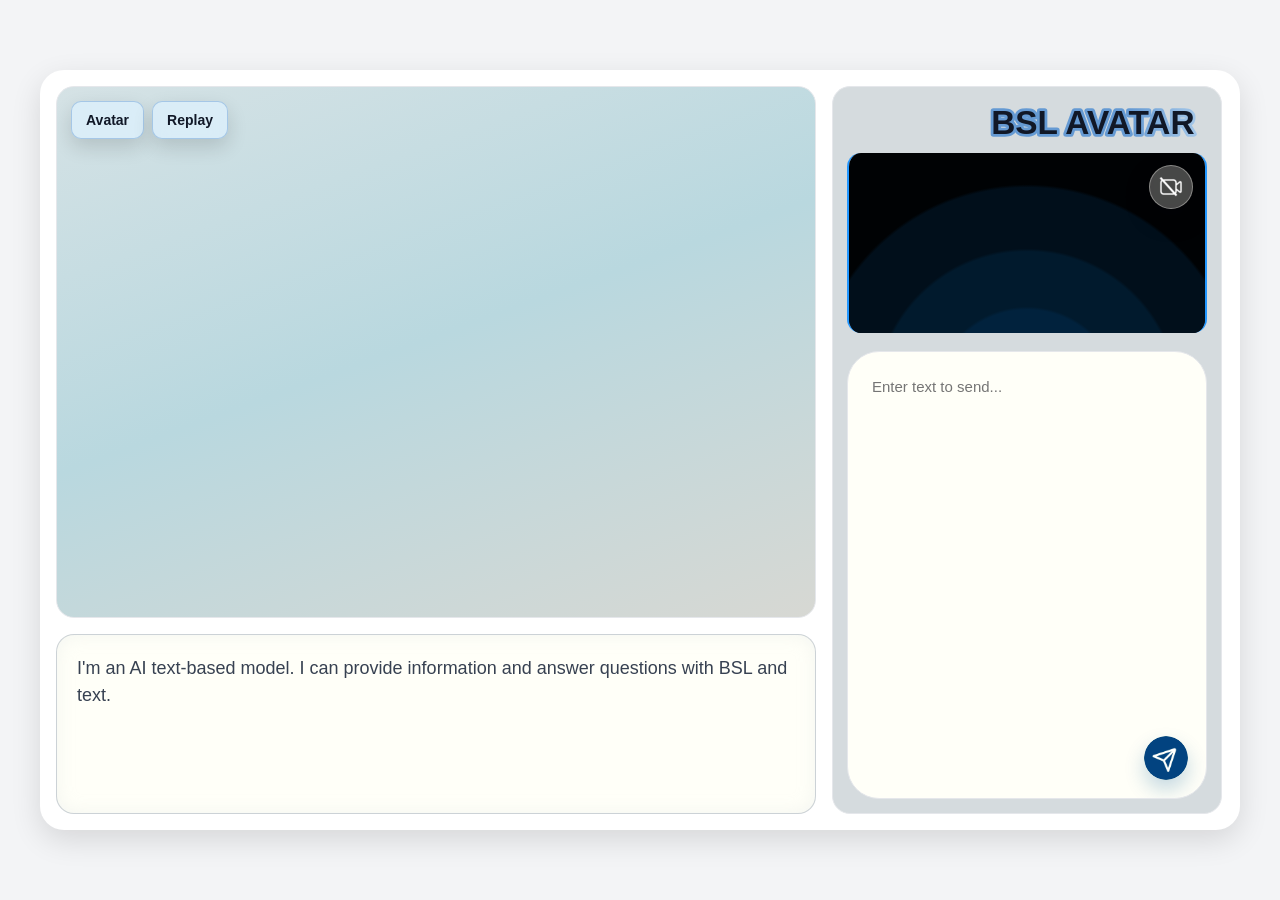
==== templates/index.html @ 7e920458 "default animation" ====
<!doctype html>
<html lang="zh-CN">
<head>
  <meta charset="UTF-8" />
  <meta name="viewport" content="width=device-width, initial-scale=1.0" />
  <title>Sign Demo Frontend</title>
  <style>
    * { box-sizing: border-box; }

    html, body {
      margin: 0;
      width: 100%;
      height: 100%;
      font-family: Arial, Helvetica, sans-serif;
      background: #f3f4f6;
    }

    .page {
      width: 100%;
      min-height: 100vh;
      display: flex;
      justify-content: center;
      align-items: center;
      padding: 24px;
    }

    .app {
      width: 1200px;
      height: 760px;
      background: #ffffff;
      border-radius: 24px;
      box-shadow: 0 10px 30px rgba(0,0,0,0.12);
      display: flex;
      gap: 16px;
      padding: 16px;
    }

    .main {
      flex: 0 1 760px;
      min-width: 0;
      display: flex;
      flex-direction: column;
      gap: 16px;
    }

    .panel {
      background: #fafafa;
      border: 1px solid #e5e7eb;
      border-radius: 18px;
    }

    .stage {
      flex: 1;
      min-height: 0;
      position: relative;
      overflow: hidden;
      background: linear-gradient(160deg, #D5E2E5 0%, #B9D8DF 48%, #D7D8D3 100%);
    }

    #avatar-stage {
      width: 100%;
      height: 100%;
      position: relative;
    }

    #avatar-stage canvas {
      width: 100%;
      height: 100%;
      display: block;
    }

    .avatar-toolbar {
      position: absolute;
      top: 14px;
      left: 14px;
      z-index: 5;
      display: flex;
      align-items: center;
      gap: 8px;
    }

    .avatar-toolbar button {
      height: 38px;
      border: 1px solid rgba(101, 154, 211, 0.45);
      border-radius: 10px;
      padding: 0 14px;
      background: rgba(220, 239, 252, 0.82);
      color: #111827;
      font-size: 14px;
      font-weight: 600;
      cursor: pointer;
      box-shadow: 0 8px 20px rgba(0, 4, 7, 0.14);
      backdrop-filter: blur(8px);
    }

    .avatar-toolbar button:hover {
      background: #B9D8DF;
      border-width: 2px;
      border-color: #4583E6;
    }


    .avatar-popover {
      position: absolute;
      top: 60px;
      left: 14px;
      z-index: 6;
      display: none;
      padding: 10px;
      background: rgba(220, 239, 252, 0.88);
      border: 1px solid rgba(101, 154, 211, 0.55);
      border-radius: 12px;
      box-shadow: 0 16px 40px rgba(0, 4, 7, 0.2);
      backdrop-filter: blur(10px);
    }

    .avatar-popover.open {
      display: grid;
      grid-template-columns: repeat(auto-fit, 112px);
      gap: 10px;
    }

    .avatar-choice {
      width: 112px;
      height: 112px;
      border: 1px solid rgba(101, 154, 211, 0.45);
      border-radius: 10px;
      padding: 8px;
      background: #fffff8;
      cursor: pointer;
      display: flex;
      align-items: center;
      justify-content: center;
    }

    .avatar-choice:hover,
    .avatar-choice:focus-visible {
      outline: 2px solid #4583E6;
      outline-offset: 2px;
      border-color: #4583E6;
    }

    .avatar-choice.active {
      background: #D5DBDE;
      border-color: #4583E6;
    }

    .avatar-choice-img {
      width: 96px;
      height: 96px;
      object-fit: contain;
      display: block;
    }

    .subtitle {
      height: 180px;
      padding: 20px;
      font-size: 18px;
      color: #374151;
      overflow-y: auto;
      white-space: pre-wrap;
      overflow-wrap: anywhere;
      word-break: normal;
      line-height: 1.5;
      background: #fffff8;
      border-color: rgba(142, 156, 171, 0.45);
      box-shadow: inset 0 0 18px rgba(213, 219, 222, 0.28);
      scrollbar-color: #024380 transparent;
      scrollbar-width: thin;
      text-align: left;
      align-items: flex-start;
      justify-content: flex-start;
    }

    .subtitle::-webkit-scrollbar {
      width: 8px;
    }

    .subtitle::-webkit-scrollbar-track {
      background: transparent;
    }

    .subtitle::-webkit-scrollbar-thumb {
      background: #024380;
      border-radius: 999px;
    }

    .sidebar {
      width: 390px;
      display: flex;
      flex-direction: column;
      gap: 16px;
    }

    .card {
      background: #fafafa;
      border: 1px solid #e5e7eb;
      border-radius: 18px;
      padding: 14px;
    }

    .control-card {
      background: #D5DBDE;
    }

    .app.release-mode .beta-only {
      display: none;
    }

    .app.release-mode .control-card {
      flex: 1;
      display: flex;
      flex-direction: column;
    }

    .app.release-mode .input-row {
      flex: 1;
      min-height: 0;
    }

    .title {
      --title-height: 46px;
      text-align: right;
      font-family: Rajdhani, "Arial Narrow", "Segoe UI", sans-serif;
      margin: 0 0 6px 0;
      height: var(--title-height);
      display: flex;
      justify-content: flex-end;
      align-items: center;
    }

    .title-svg {
      width: 100%;
      height: calc(var(--title-height) + 8px);
      overflow: visible;
      display: block;
    }

    .title-svg text {
      font-family: Rajdhani, "Arial Narrow", "Segoe UI", sans-serif;
      font-size: calc(var(--title-height) * 0.78);
      font-style: normal;
      font-weight: 860;
      letter-spacing: 0;
      text-anchor: end;
      dominant-baseline: middle;
      stroke-linejoin: round;
    }

    .title-fill {
      fill: #111827;
    }

    .title-glow {
      fill: none;
      stroke: url(#title-edge-gradient);
      stroke-width: 6px;
      opacity: 1;
      filter: none;
    }

    .title-edge {
      fill: none;
      stroke: url(#title-edge-gradient);
      stroke-width: 2.2px;
      filter: none;
    }

    .camera {
      position: relative;
      height: 180px;
      border-radius: 14px;
      background:
        radial-gradient(circle at 50% 138%, #22384C 0 10%, transparent 11%),
        radial-gradient(circle at 50% 138%, #01223D 0 30%, transparent 31%),
        radial-gradient(circle at 50% 138%, #011A2D 0 49%, transparent 50%),
        radial-gradient(circle at 50% 138%, #010F1B 0 70%, transparent 71%),
        #000204;
      display: flex;
      align-items: center;
      justify-content: center;
      color: #d1d5db;
      margin-top: 0;
      overflow: hidden;
      border-left: 2px solid #2297FF;
      border-right: 2px solid #2297FF;
      border-top: 0 solid transparent;
      border-bottom: 0 solid transparent;
      transition: border-color 0.25s ease;
    }

    .camera:hover {
      border-top: 2px solid #2297FF;
      border-bottom: 2px solid #2297FF;
      border-color: #2297FF;
    }

    .camera.camera-active {
      border-left-color: #FFFFF8;
      border-right-color: #FFFFF8;
    }

    .camera.camera-active:hover {
      border-color: #FFFFF8;
    }

    .camera::before {
      content: "";
      position: absolute;
      inset: 0;
      z-index: 1;
      background: transparent;
      backdrop-filter: none;
      box-shadow:
        inset 0 0 16px rgba(20, 121, 234, 0.95),
        inset 0 0 36px rgba(20, 121, 234, 0.72),
        inset 0 0 64px rgba(20, 121, 234, 0.42);
      opacity: 0;
      transition: opacity 0.28s ease, box-shadow 0.25s ease, background 0.25s ease;
      pointer-events: none;
    }

    .camera.camera-active::before {
      background: rgba(213, 219, 222, 0.32);
      backdrop-filter: blur(5px);
      box-shadow:
        inset 0 0 16px rgba(255, 255, 248, 0.92),
        inset 0 0 36px rgba(255, 255, 248, 0.58),
        inset 0 0 64px rgba(255, 255, 248, 0.28);
    }

    .camera::after {
      content: "Coming Soon";
      position: absolute;
      inset: 0;
      z-index: 2;
      display: flex;
      align-items: center;
      justify-content: center;
      color: #fffff8;
      font-family: Rajdhani, "Arial Narrow", "Segoe UI", sans-serif;
      font-size: 30px;
      font-style: normal;
      font-weight: 600;
      letter-spacing: 0;
      opacity: 0;
      transform: translateY(8px) scale(0.98);
      transition: opacity 0.28s ease, transform 0.28s ease;
      pointer-events: none;
    }

    .camera.camera-active::after {
      color: #212F4D;
    }

    .camera:hover::before,
    .camera:hover::after {
      opacity: 1;
    }

    .camera:hover::after {
      transform: translateY(0) scale(1);
    }

    #camera-video {
      width: 100%;
      height: 100%;
      object-fit: cover;
      display: block;
      background:
        radial-gradient(circle at 50% 138%, #22384C 0 10%, transparent 11%),
        radial-gradient(circle at 50% 138%, #01223D 0 30%, transparent 31%),
        radial-gradient(circle at 50% 138%, #011A2D 0 49%, transparent 50%),
        radial-gradient(circle at 50% 138%, #010F1B 0 70%, transparent 71%),
        #000204;
    }

    .camera-toggle-btn {
      position: absolute;
      top: 12px;
      right: 12px;
      z-index: 3;
      width: 44px;
      height: 44px;
      border-radius: 50%;
      border: 1px solid rgba(255, 255, 248, 0.36);
      background: rgba(255, 255, 248, 0.28);
      backdrop-filter: blur(8px);
      display: flex;
      align-items: center;
      justify-content: center;
      padding: 0;
      box-shadow: 0 10px 24px rgba(0, 4, 7, 0.28);
      overflow: hidden;
      transition: transform 0.18s ease, background 0.22s ease, border-color 0.22s ease, box-shadow 0.22s ease;
    }

    .camera-toggle-btn:hover {
      transform: translateY(-1px);
      background: rgba(255, 255, 248, 0.38);
      border-color: rgba(255, 255, 248, 0.54);
      box-shadow: 0 12px 28px rgba(0, 4, 7, 0.34);
    }

    .camera.camera-active .camera-toggle-btn {
      background: rgba(1, 34, 61, 0.38);
      border-color: rgba(255, 255, 248, 0.26);
    }

    .camera.camera-active .camera-toggle-btn:hover {
      background: rgba(1, 34, 61, 0.5);
      border-color: rgba(255, 255, 248, 0.36);
    }

    .camera-toggle-btn img {
      width: 58%;
      height: 58%;
      display: block;
      object-fit: contain;
    }

    .input-row {
      display: flex;
      flex-direction: column;
      margin-top: 18px;
      min-height: 190px;
      border-radius: 32px;
      background: #fffff8;
      border: 1px solid #e5e7eb;
      overflow: hidden;
    }

    #text-input {
      flex: 1;
      width: 100%;
      min-height: 120px;
      border: none;
      padding: 24px 24px 0 24px;
      font-family: inherit;
      font-size: 15px;
      line-height: 1.5;
      outline: none;
      resize: none;
      overflow-y: auto;
      scrollbar-color: #024380 transparent;
      scrollbar-width: thin;
      background: transparent;
      color: #1f2937;
    }

    #text-input::-webkit-scrollbar {
      width: 8px;
    }

    #text-input::-webkit-scrollbar-track {
      background: transparent;
    }

    #text-input::-webkit-scrollbar-thumb {
      background: #024380;
      border-radius: 999px;
    }

    #send-text-btn {
      width: 44px;
      height: 44px;
      min-width: 44px;
      border: none;
      border-radius: 50%;
      padding: 0;
      margin: 10px 18px 18px auto;
      cursor: pointer;
      background: transparent;
      box-shadow: 0 10px 20px rgba(7, 90, 151, 0.24);
      display: flex;
      align-items: center;
      justify-content: center;
      overflow: hidden;
    }

    #send-text-btn:hover {
      transform: translateY(-1px);
      box-shadow: 0 12px 22px rgba(7, 90, 151, 0.3);
    }

    #send-text-btn img {
      width: 100%;
      height: 100%;
      display: block;
      object-fit: cover;
    }

    button {
      border: none;
      border-radius: 12px;
      padding: 12px 16px;
      font-size: 15px;
      cursor: pointer;
    }

    .label {
      font-size: 14px;
      color: #6b7280;
      margin-bottom: 8px;
    }

    .value {
      font-size: 15px;
      color: #1f2937;
      line-height: 1.5;
      word-break: break-word;
    }

    #debug-log {
      font-family: monospace;
      font-size: 11px;
      white-space: pre-wrap;
      max-height: 90px;
      overflow: auto;
      background: #fff;
      border-radius: 10px;
      padding: 8px;
      border: 1px solid #e5e7eb;
    }
  </style>
</head>
<body>
  <div class="page">
    <div class="app">
      <div class="main">
        <div class="panel stage">
          <div id="avatar-stage">
            <div class="avatar-toolbar">
              <button id="avatar-picker-btn" type="button">Avatar</button>
              <button id="avatar-replay-btn" type="button">Replay</button>
            </div>
            <div id="avatar-popover" class="avatar-popover" aria-hidden="true"></div>
          </div>
        </div>

        <div id="subtitle-output" class="panel subtitle">I'm an AI text-based model. I can provide information and answer questions with BSL and text.</div>
      </div>

      <div class="sidebar">
        <div class="card control-card">
          <div class="title" aria-label="BSL AVATAR">
            <svg class="title-svg" viewBox="0 0 360 58" role="img" aria-hidden="true">
              <defs>
                <linearGradient id="title-edge-gradient" x1="-360" y1="0" x2="0" y2="0" gradientUnits="userSpaceOnUse">
                  <stop offset="0%" stop-color="#659AD3" />
                  <stop offset="38%" stop-color="#DCEFFC" />
                  <stop offset="62%" stop-color="#4583E6" />
                  <stop offset="100%" stop-color="#659AD3" />
                  <animate attributeName="x1" values="-360;360" dur="2.4s" repeatCount="indefinite" />
                  <animate attributeName="x2" values="0;720" dur="2.4s" repeatCount="indefinite" />
                </linearGradient>
                <filter id="title-neon-glow" x="-30%" y="-80%" width="160%" height="260%">
                  <feGaussianBlur stdDeviation="1.1" result="softGlow" />
                  <feGaussianBlur stdDeviation="2.2" result="wideGlow" />
                  <feMerge>
                    <feMergeNode in="wideGlow" />
                    <feMergeNode in="softGlow" />
                    <feMergeNode in="SourceGraphic" />
                  </feMerge>
                </filter>
              </defs>
              <text class="title-glow" x="360" y="30">BSL AVATAR</text>
              <text class="title-edge" x="360" y="30">BSL AVATAR</text>
              <text class="title-fill" x="360" y="30">BSL AVATAR</text>
            </svg>
          </div>

          <div class="camera">
            <video id="camera-video" autoplay playsinline muted></video>
            <button id="camera-toggle-btn" class="camera-toggle-btn" type="button" aria-label="Turn camera on"><img id="camera-toggle-icon" src="/static/src/video_off.png" alt="" /></button>
          </div>

          <div class="input-row">
            <textarea id="text-input" placeholder="Enter text to send..." autocomplete="off"></textarea>
            <button id="send-text-btn" type="button" aria-label="Send text">
              <img src="/static/src/send.png" alt="" />
            </button>
          </div>
        </div>

        <div class="card beta-only">
          <div class="label">状态</div>
          <div id="camera-status" class="value">前端界面已启动</div>
        </div>

        <div class="card beta-only">
          <div class="label">调试日志</div>
          <div id="debug-log" class="value">Waiting for logs...</div>
        </div>
      </div>
    </div>
  </div>

  <script>
    const IS_BETA = false;
    const appEl = document.querySelector(".app");
    if (appEl) {
      appEl.classList.toggle("beta-mode", IS_BETA);
      appEl.classList.toggle("release-mode", !IS_BETA);
    }

    const debugLogEl = document.getElementById("debug-log");

    function logDebug(...args) {
      const msg = args.map(v => {
        try {
          if (typeof v === "string") return v;
          return JSON.stringify(v);
        } catch {
          return String(v);
        }
      }).join(" ");

      console.log("[INDEX]", ...args);

      if (debugLogEl) {
        debugLogEl.textContent += "\\n" + msg;
        debugLogEl.scrollTop = debugLogEl.scrollHeight;
      }
    }

    if (debugLogEl) {
      debugLogEl.textContent = "index.html loaded";
    }
    logDebug("index.html loaded");
    logDebug("href =", window.location.href);


    const avatarPickerBtn = document.getElementById("avatar-picker-btn");
    const avatarReplayBtn = document.getElementById("avatar-replay-btn");
    const avatarPopover = document.getElementById("avatar-popover");
    const AVATAR_MODEL_STORAGE_KEY = "sign-demo-avatar-model";

    function normalizeAvatarModelPath(model) {
      if (!model) return "";
      return model.startsWith("/") ? model : `/models/${model}`;
    }

    function getStoredAvatarModelPath() {
      try {
        return window.localStorage.getItem(AVATAR_MODEL_STORAGE_KEY) || "";
      } catch {
        return "";
      }
    }

    function setAvatarPopoverOpen(isOpen) {
      if (!avatarPopover || !avatarPickerBtn) return;
      avatarPopover.classList.toggle("open", isOpen);
      avatarPopover.setAttribute("aria-hidden", String(!isOpen));
      avatarPickerBtn.setAttribute("aria-expanded", String(isOpen));
    }

    function renderAvatarChoices(avatars) {
      if (!avatarPopover) return;

      avatarPopover.replaceChildren();

      const storedModelPath = getStoredAvatarModelPath();

      Object.entries(avatars).forEach(([avatarId, avatar]) => {
        const choice = document.createElement("button");
        choice.className = "avatar-choice";
        choice.type = "button";
        const modelPath = normalizeAvatarModelPath(avatar.model);

        const snapshotPath = normalizeAvatarModelPath(avatar.snapshot);
        const label = avatar.label || avatarId;

        choice.dataset.avatar = avatarId;
        choice.dataset.model = avatar.model || "";
        choice.dataset.snapshot = avatar.snapshot || "";
        choice.setAttribute("aria-label", label);

        if (snapshotPath) {
          const image = document.createElement("img");
          image.className = "avatar-choice-img";
          image.src = snapshotPath;
          image.alt = "";
          image.loading = "lazy";
          choice.appendChild(image);
        }

        if (storedModelPath ? modelPath === storedModelPath : avatar.default) {
          choice.classList.add("active");
        }

        choice.addEventListener("click", async () => {
          setAvatarPopoverOpen(false);

          if (!window.switchAvatarModel) {
            logDebug("avatar switch failed = switchAvatarModel is not ready");
            return;
          }

          try {
            logDebug("avatar switch requested =", avatarId, modelPath);
            const switched = await window.switchAvatarModel(modelPath);

            if (switched === false) {
              return;
            }

            avatarPopover.querySelectorAll(".avatar-choice").forEach((item) => {
              item.classList.remove("active");
            });
            choice.classList.add("active");
            try {
              window.localStorage.setItem(AVATAR_MODEL_STORAGE_KEY, modelPath);
            } catch {}
            logDebug("avatar switched =", avatarId, avatar.model);
          } catch (error) {
            logDebug("avatar switch failed =", String(error));
          }
        });

        avatarPopover.appendChild(choice);
      });
    }

    async function loadAvatarChoices() {
      try {
        const response = await fetch("/models/avatars.json", { cache: "no-store" });
        if (!response.ok) {
          throw new Error(`avatars.json HTTP ${response.status}`);
        }

        const avatars = await response.json();
        renderAvatarChoices(avatars);
        logDebug("avatar choices loaded =", Object.keys(avatars).join(", "));
      } catch (error) {
        logDebug("avatar choices failed =", String(error));
      }
    }

    if (avatarPickerBtn && avatarPopover) {
      avatarPickerBtn.setAttribute("aria-haspopup", "true");
      avatarPickerBtn.setAttribute("aria-expanded", "false");

      avatarPickerBtn.addEventListener("click", (event) => {
        event.stopPropagation();
        setAvatarPopoverOpen(!avatarPopover.classList.contains("open"));
      });

      avatarPopover.addEventListener("click", (event) => {
        event.stopPropagation();
      });

      document.addEventListener("click", () => {
        setAvatarPopoverOpen(false);
      });

      loadAvatarChoices();
    }


    if (avatarReplayBtn) {
      avatarReplayBtn.addEventListener("click", (event) => {
        event.stopPropagation();
        setAvatarPopoverOpen(false);

        if (window.resetAnimationPlayback) {
          window.resetAnimationPlayback();
          logDebug("avatar animation replayed");
        } else {
          logDebug("avatar replay failed = resetAnimationPlayback is not ready");
        }
      });
    }

    window.addEventListener("error", (e) => {
      logDebug("window error:", e.message, "@", e.filename + ":" + e.lineno);
    });

    window.addEventListener("unhandledrejection", (e) => {
      logDebug("unhandled rejection:", String(e.reason));
    });
  </script>

  <script src="/js/three.min.js"></script>
  <script>
    logDebug("three.min.js tag executed");
    logDebug("window.THREE exists =", !!window.THREE);
    if (window.THREE) {
      logDebug("THREE.REVISION =", window.THREE.REVISION);
    }
  </script>

  <script src="/js/GLTFLoader.js"></script>
  <script>
    logDebug("GLTFLoader.js tag executed");
    logDebug("THREE.GLTFLoader exists =", !!(window.THREE && window.THREE.GLTFLoader));
  </script>

  <script type="module" src="/camera.js?v=camera-only-20260624"></script>
  <script>
    logDebug("camera.js module tag added");
  </script>

  <script type="module" src="/text_input.js"></script>
  <script>
    logDebug("text_input.js module tag added");
  </script>

  <script type="module" src="/avatar.js?v=loop-pause-20260625"></script>
  <script>
    logDebug("avatar.js module tag added");
  </script>
</body>
</html>
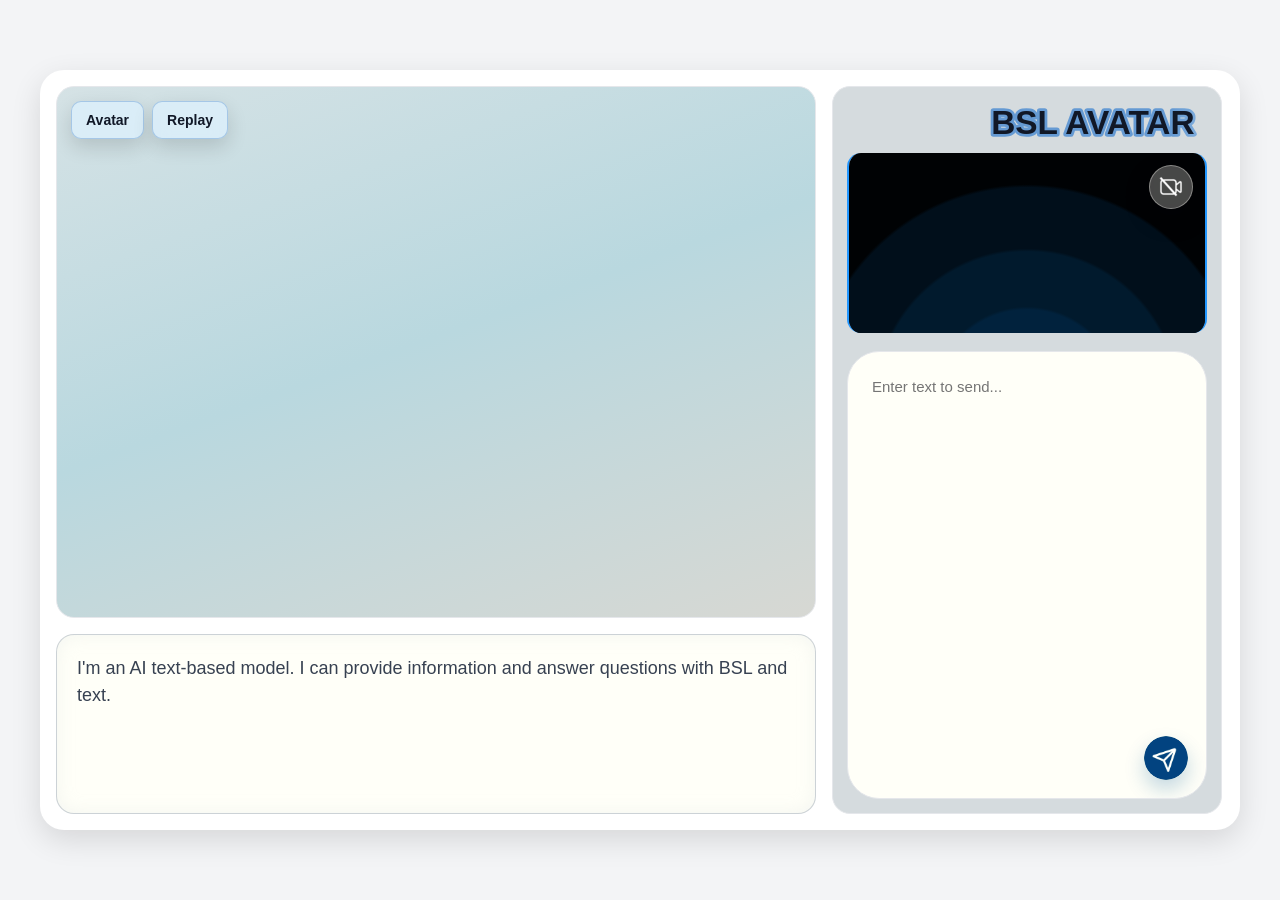
==== commit cd5792ef: "motion from answer and lower log/cache" ====
--- a/templates/index.html
+++ b/templates/index.html
@@ -802,12 +802,12 @@
     logDebug("camera.js module tag added");
   </script>
 
-  <script type="module" src="/text_input.js"></script>
+  <script type="module" src="/text_input.js?v=light-logs-20260625"></script>
   <script>
     logDebug("text_input.js module tag added");
   </script>
 
-  <script type="module" src="/avatar.js?v=loop-pause-20260625"></script>
+  <script type="module" src="/avatar.js?v=light-logs-20260625"></script>
   <script>
     logDebug("avatar.js module tag added");
   </script>
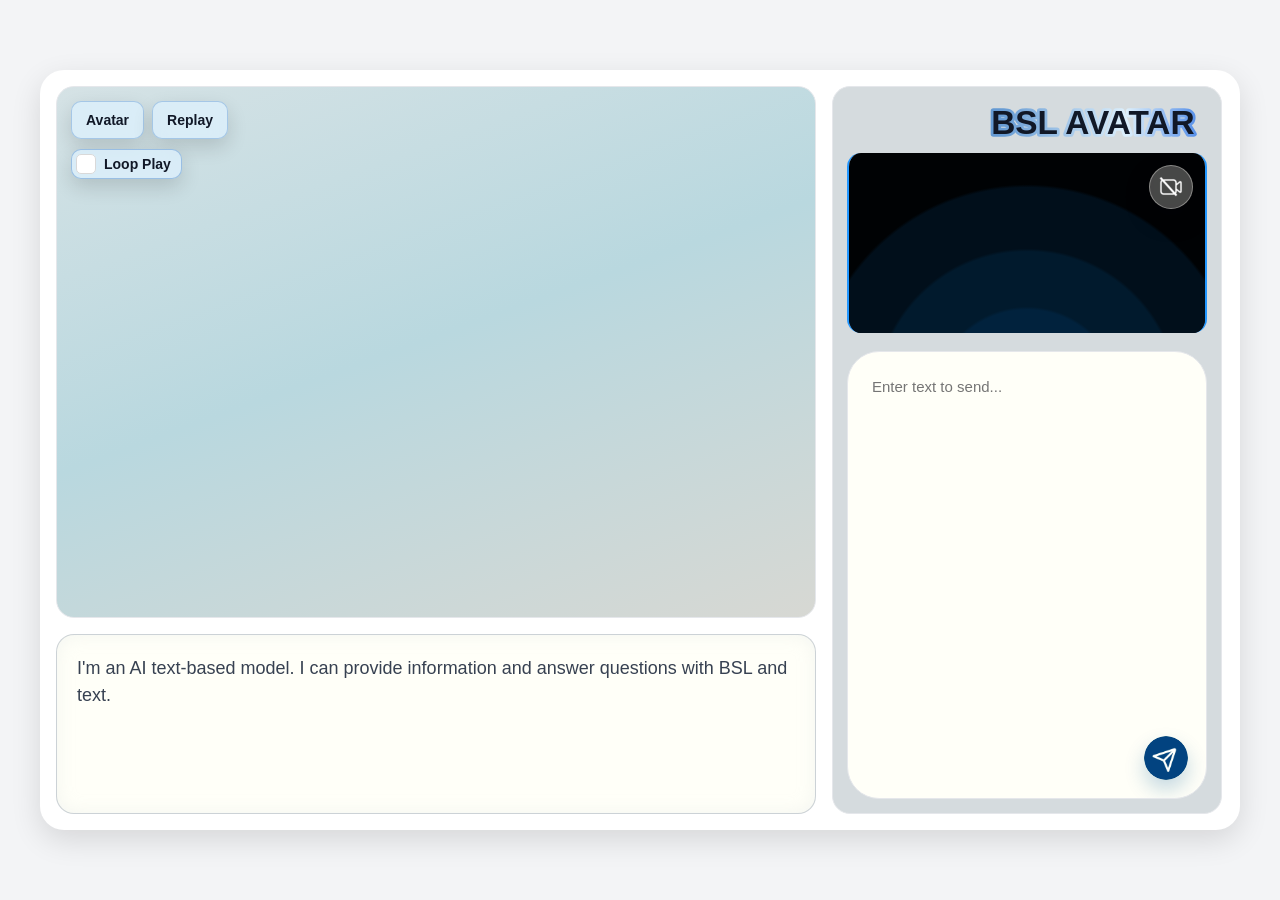
==== commit a288d015: "motion loop feature enabled" ====
--- a/templates/index.html
+++ b/templates/index.html
@@ -69,11 +69,18 @@
       display: block;
     }
 
-    .avatar-toolbar {
+    .avatar-controls {
       position: absolute;
       top: 14px;
       left: 14px;
       z-index: 5;
+      display: flex;
+      flex-direction: column;
+      align-items: flex-start;
+      gap: 10px;
+    }
+
+    .avatar-toolbar {
       display: flex;
       align-items: center;
       gap: 8px;
@@ -97,6 +104,123 @@
       background: #B9D8DF;
       border-width: 2px;
       border-color: #4583E6;
+    }
+
+    .loop-control {
+      display: inline-flex;
+      align-items: center;
+      gap: 8px;
+      color: #111827;
+      font-size: 14px;
+      font-weight: 600;
+      user-select: none;
+      cursor: pointer;
+      padding: 4px 10px 4px 4px;
+      border: 1px solid rgba(101, 154, 211, 0.55);
+      border-radius: 10px;
+      background: rgba(220, 239, 252, 0.82);
+      box-shadow: 0 8px 20px rgba(0, 4, 7, 0.14);
+      backdrop-filter: blur(8px);
+    }
+
+    .ui-checkbox {
+      --primary-color: #1677ff;
+      --secondary-color: #fff;
+      --primary-hover-color: #4096ff;
+      --checkbox-diameter: 20px;
+      --checkbox-border-radius: 5px;
+      --checkbox-border-color: #d9d9d9;
+      --checkbox-border-width: 1px;
+      --checkbox-border-style: solid;
+      --checkmark-size: 1.2;
+    }
+
+    .ui-checkbox,
+    .ui-checkbox *,
+    .ui-checkbox *::before,
+    .ui-checkbox *::after {
+      -webkit-box-sizing: border-box;
+      box-sizing: border-box;
+    }
+
+    .ui-checkbox {
+      -webkit-appearance: none;
+      -moz-appearance: none;
+      appearance: none;
+      width: var(--checkbox-diameter);
+      height: var(--checkbox-diameter);
+      border-radius: var(--checkbox-border-radius);
+      background: var(--secondary-color);
+      border: var(--checkbox-border-width) var(--checkbox-border-style) var(--checkbox-border-color);
+      -webkit-transition: all 0.3s;
+      -o-transition: all 0.3s;
+      transition: all 0.3s;
+      cursor: pointer;
+      position: relative;
+      flex: 0 0 var(--checkbox-diameter);
+      margin: 0;
+    }
+
+    .ui-checkbox::after {
+      content: "";
+      position: absolute;
+      top: 0;
+      left: 0;
+      right: 0;
+      bottom: 0;
+      -webkit-box-shadow: 0 0 0 calc(var(--checkbox-diameter) / 2.5) var(--primary-color);
+      box-shadow: 0 0 0 calc(var(--checkbox-diameter) / 2.5) var(--primary-color);
+      border-radius: inherit;
+      opacity: 0;
+      -webkit-transition: all 0.5s cubic-bezier(0.12, 0.4, 0.29, 1.46);
+      -o-transition: all 0.5s cubic-bezier(0.12, 0.4, 0.29, 1.46);
+      transition: all 0.5s cubic-bezier(0.12, 0.4, 0.29, 1.46);
+    }
+
+    .ui-checkbox::before {
+      top: 40%;
+      left: 50%;
+      content: "";
+      position: absolute;
+      width: 4px;
+      height: 7px;
+      border-right: 2px solid var(--secondary-color);
+      border-bottom: 2px solid var(--secondary-color);
+      -webkit-transform: translate(-50%, -50%) rotate(45deg) scale(0);
+      -ms-transform: translate(-50%, -50%) rotate(45deg) scale(0);
+      transform: translate(-50%, -50%) rotate(45deg) scale(0);
+      opacity: 0;
+      -webkit-transition: all 0.1s cubic-bezier(0.71, -0.46, 0.88, 0.6),opacity 0.1s;
+      -o-transition: all 0.1s cubic-bezier(0.71, -0.46, 0.88, 0.6),opacity 0.1s;
+      transition: all 0.1s cubic-bezier(0.71, -0.46, 0.88, 0.6),opacity 0.1s;
+    }
+
+    .ui-checkbox:hover {
+      border-color: var(--primary-color);
+    }
+
+    .ui-checkbox:checked {
+      background: var(--primary-color);
+      border-color: transparent;
+    }
+
+    .ui-checkbox:checked::before {
+      opacity: 1;
+      -webkit-transform: translate(-50%, -50%) rotate(45deg) scale(var(--checkmark-size));
+      -ms-transform: translate(-50%, -50%) rotate(45deg) scale(var(--checkmark-size));
+      transform: translate(-50%, -50%) rotate(45deg) scale(var(--checkmark-size));
+      -webkit-transition: all 0.2s cubic-bezier(0.12, 0.4, 0.29, 1.46) 0.1s;
+      -o-transition: all 0.2s cubic-bezier(0.12, 0.4, 0.29, 1.46) 0.1s;
+      transition: all 0.2s cubic-bezier(0.12, 0.4, 0.29, 1.46) 0.1s;
+    }
+
+    .ui-checkbox:active:not(:checked)::after {
+      -webkit-transition: none;
+      -o-transition: none;
+      -webkit-box-shadow: none;
+      box-shadow: none;
+      transition: none;
+      opacity: 1;
     }
 
 
@@ -530,9 +654,15 @@
       <div class="main">
         <div class="panel stage">
           <div id="avatar-stage">
-            <div class="avatar-toolbar">
-              <button id="avatar-picker-btn" type="button">Avatar</button>
-              <button id="avatar-replay-btn" type="button">Replay</button>
+            <div class="avatar-controls">
+              <div class="avatar-toolbar">
+                <button id="avatar-picker-btn" type="button">Avatar</button>
+                <button id="avatar-replay-btn" type="button">Replay</button>
+              </div>
+              <label class="loop-control" for="avatar-loop-btn">
+                <input id="avatar-loop-btn" class="ui-checkbox" type="checkbox" aria-label="Loop Play">
+                <span>Loop Play</span>
+              </label>
             </div>
             <div id="avatar-popover" class="avatar-popover" aria-hidden="true"></div>
           </div>
@@ -633,6 +763,7 @@
 
     const avatarPickerBtn = document.getElementById("avatar-picker-btn");
     const avatarReplayBtn = document.getElementById("avatar-replay-btn");
+    const avatarLoopBtn = document.getElementById("avatar-loop-btn");
     const avatarPopover = document.getElementById("avatar-popover");
     const AVATAR_MODEL_STORAGE_KEY = "sign-demo-avatar-model";
 
@@ -773,6 +904,30 @@
       });
     }
 
+    function syncLoopButtonState() {
+      if (!avatarLoopBtn) return;
+
+      const enabled = window.getAnimationLoopEnabled ? window.getAnimationLoopEnabled() : false;
+      avatarLoopBtn.checked = enabled;
+    }
+
+    if (avatarLoopBtn) {
+      avatarLoopBtn.addEventListener("change", (event) => {
+        event.stopPropagation();
+        setAvatarPopoverOpen(false);
+
+        if (window.setAnimationLoopEnabled) {
+          const enabled = window.setAnimationLoopEnabled(avatarLoopBtn.checked);
+          syncLoopButtonState();
+          logDebug("avatar loop enabled =", enabled);
+        } else {
+          logDebug("avatar loop toggle failed = loop API is not ready");
+        }
+      });
+
+      syncLoopButtonState();
+    }
+
     window.addEventListener("error", (e) => {
       logDebug("window error:", e.message, "@", e.filename + ":" + e.lineno);
     });
@@ -802,12 +957,12 @@
     logDebug("camera.js module tag added");
   </script>
 
-  <script type="module" src="/text_input.js?v=light-logs-20260625"></script>
+  <script type="module" src="/text_input.js?v=loop-toggle-live-20260625"></script>
   <script>
     logDebug("text_input.js module tag added");
   </script>
 
-  <script type="module" src="/avatar.js?v=light-logs-20260625"></script>
+  <script type="module" src="/avatar.js?v=loop-toggle-live-20260625"></script>
   <script>
     logDebug("avatar.js module tag added");
   </script>
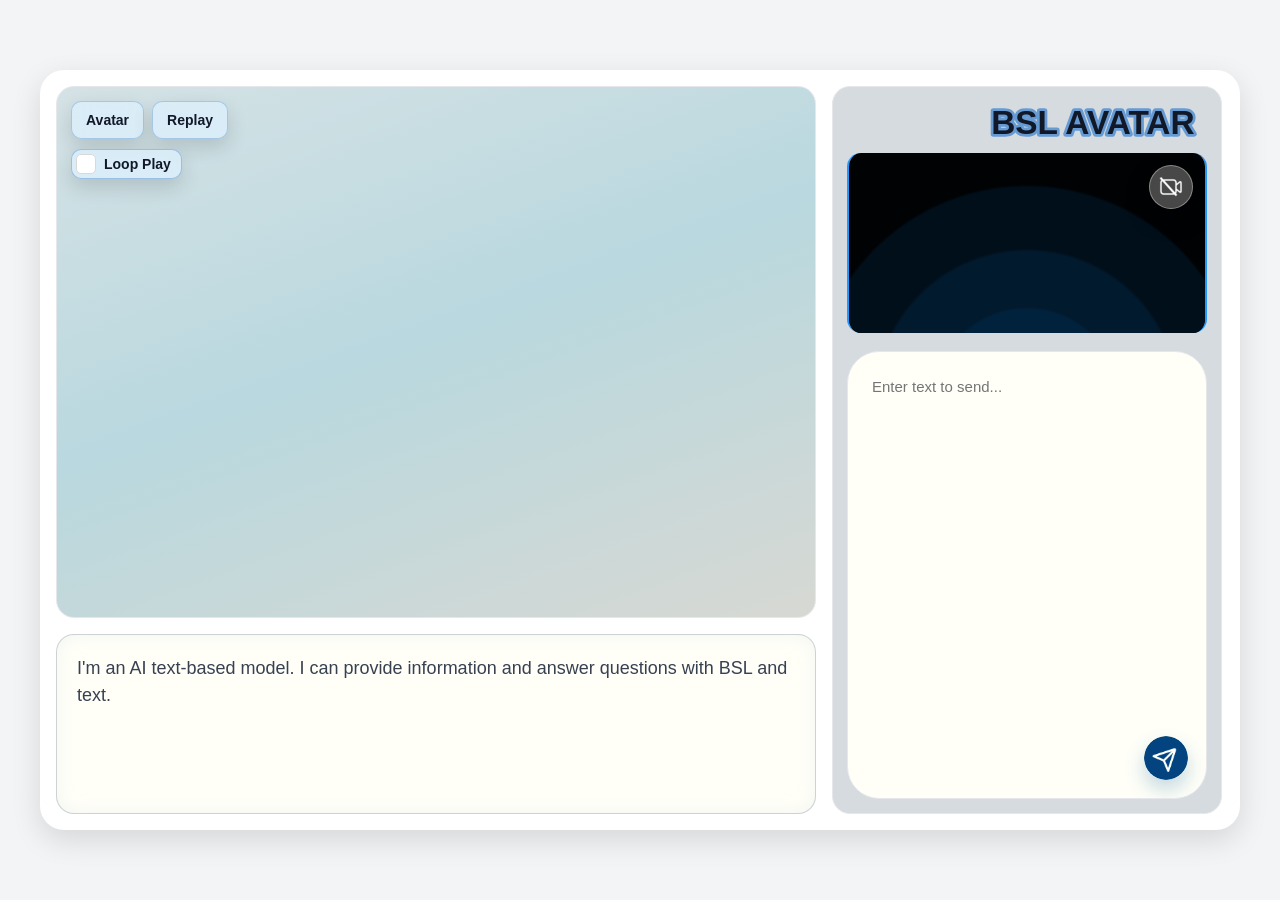
==== commit 5a12b331: "refactor css style to the actual css style static file" ====
--- a/templates/index.html
+++ b/templates/index.html
@@ -4,649 +4,7 @@
   <meta charset="UTF-8" />
   <meta name="viewport" content="width=device-width, initial-scale=1.0" />
   <title>Sign Demo Frontend</title>
-  <style>
-    * { box-sizing: border-box; }
-
-    html, body {
-      margin: 0;
-      width: 100%;
-      height: 100%;
-      font-family: Arial, Helvetica, sans-serif;
-      background: #f3f4f6;
-    }
-
-    .page {
-      width: 100%;
-      min-height: 100vh;
-      display: flex;
-      justify-content: center;
-      align-items: center;
-      padding: 24px;
-    }
-
-    .app {
-      width: 1200px;
-      height: 760px;
-      background: #ffffff;
-      border-radius: 24px;
-      box-shadow: 0 10px 30px rgba(0,0,0,0.12);
-      display: flex;
-      gap: 16px;
-      padding: 16px;
-    }
-
-    .main {
-      flex: 0 1 760px;
-      min-width: 0;
-      display: flex;
-      flex-direction: column;
-      gap: 16px;
-    }
-
-    .panel {
-      background: #fafafa;
-      border: 1px solid #e5e7eb;
-      border-radius: 18px;
-    }
-
-    .stage {
-      flex: 1;
-      min-height: 0;
-      position: relative;
-      overflow: hidden;
-      background: linear-gradient(160deg, #D5E2E5 0%, #B9D8DF 48%, #D7D8D3 100%);
-    }
-
-    #avatar-stage {
-      width: 100%;
-      height: 100%;
-      position: relative;
-    }
-
-    #avatar-stage canvas {
-      width: 100%;
-      height: 100%;
-      display: block;
-    }
-
-    .avatar-controls {
-      position: absolute;
-      top: 14px;
-      left: 14px;
-      z-index: 5;
-      display: flex;
-      flex-direction: column;
-      align-items: flex-start;
-      gap: 10px;
-    }
-
-    .avatar-toolbar {
-      display: flex;
-      align-items: center;
-      gap: 8px;
-    }
-
-    .avatar-toolbar button {
-      height: 38px;
-      border: 1px solid rgba(101, 154, 211, 0.45);
-      border-radius: 10px;
-      padding: 0 14px;
-      background: rgba(220, 239, 252, 0.82);
-      color: #111827;
-      font-size: 14px;
-      font-weight: 600;
-      cursor: pointer;
-      box-shadow: 0 8px 20px rgba(0, 4, 7, 0.14);
-      backdrop-filter: blur(8px);
-    }
-
-    .avatar-toolbar button:hover {
-      background: #B9D8DF;
-      border-width: 2px;
-      border-color: #4583E6;
-    }
-
-    .loop-control {
-      display: inline-flex;
-      align-items: center;
-      gap: 8px;
-      color: #111827;
-      font-size: 14px;
-      font-weight: 600;
-      user-select: none;
-      cursor: pointer;
-      padding: 4px 10px 4px 4px;
-      border: 1px solid rgba(101, 154, 211, 0.55);
-      border-radius: 10px;
-      background: rgba(220, 239, 252, 0.82);
-      box-shadow: 0 8px 20px rgba(0, 4, 7, 0.14);
-      backdrop-filter: blur(8px);
-    }
-
-    .ui-checkbox {
-      --primary-color: #1677ff;
-      --secondary-color: #fff;
-      --primary-hover-color: #4096ff;
-      --checkbox-diameter: 20px;
-      --checkbox-border-radius: 5px;
-      --checkbox-border-color: #d9d9d9;
-      --checkbox-border-width: 1px;
-      --checkbox-border-style: solid;
-      --checkmark-size: 1.2;
-    }
-
-    .ui-checkbox,
-    .ui-checkbox *,
-    .ui-checkbox *::before,
-    .ui-checkbox *::after {
-      -webkit-box-sizing: border-box;
-      box-sizing: border-box;
-    }
-
-    .ui-checkbox {
-      -webkit-appearance: none;
-      -moz-appearance: none;
-      appearance: none;
-      width: var(--checkbox-diameter);
-      height: var(--checkbox-diameter);
-      border-radius: var(--checkbox-border-radius);
-      background: var(--secondary-color);
-      border: var(--checkbox-border-width) var(--checkbox-border-style) var(--checkbox-border-color);
-      -webkit-transition: all 0.3s;
-      -o-transition: all 0.3s;
-      transition: all 0.3s;
-      cursor: pointer;
-      position: relative;
-      flex: 0 0 var(--checkbox-diameter);
-      margin: 0;
-    }
-
-    .ui-checkbox::after {
-      content: "";
-      position: absolute;
-      top: 0;
-      left: 0;
-      right: 0;
-      bottom: 0;
-      -webkit-box-shadow: 0 0 0 calc(var(--checkbox-diameter) / 2.5) var(--primary-color);
-      box-shadow: 0 0 0 calc(var(--checkbox-diameter) / 2.5) var(--primary-color);
-      border-radius: inherit;
-      opacity: 0;
-      -webkit-transition: all 0.5s cubic-bezier(0.12, 0.4, 0.29, 1.46);
-      -o-transition: all 0.5s cubic-bezier(0.12, 0.4, 0.29, 1.46);
-      transition: all 0.5s cubic-bezier(0.12, 0.4, 0.29, 1.46);
-    }
-
-    .ui-checkbox::before {
-      top: 40%;
-      left: 50%;
-      content: "";
-      position: absolute;
-      width: 4px;
-      height: 7px;
-      border-right: 2px solid var(--secondary-color);
-      border-bottom: 2px solid var(--secondary-color);
-      -webkit-transform: translate(-50%, -50%) rotate(45deg) scale(0);
-      -ms-transform: translate(-50%, -50%) rotate(45deg) scale(0);
-      transform: translate(-50%, -50%) rotate(45deg) scale(0);
-      opacity: 0;
-      -webkit-transition: all 0.1s cubic-bezier(0.71, -0.46, 0.88, 0.6),opacity 0.1s;
-      -o-transition: all 0.1s cubic-bezier(0.71, -0.46, 0.88, 0.6),opacity 0.1s;
-      transition: all 0.1s cubic-bezier(0.71, -0.46, 0.88, 0.6),opacity 0.1s;
-    }
-
-    .ui-checkbox:hover {
-      border-color: var(--primary-color);
-    }
-
-    .ui-checkbox:checked {
-      background: var(--primary-color);
-      border-color: transparent;
-    }
-
-    .ui-checkbox:checked::before {
-      opacity: 1;
-      -webkit-transform: translate(-50%, -50%) rotate(45deg) scale(var(--checkmark-size));
-      -ms-transform: translate(-50%, -50%) rotate(45deg) scale(var(--checkmark-size));
-      transform: translate(-50%, -50%) rotate(45deg) scale(var(--checkmark-size));
-      -webkit-transition: all 0.2s cubic-bezier(0.12, 0.4, 0.29, 1.46) 0.1s;
-      -o-transition: all 0.2s cubic-bezier(0.12, 0.4, 0.29, 1.46) 0.1s;
-      transition: all 0.2s cubic-bezier(0.12, 0.4, 0.29, 1.46) 0.1s;
-    }
-
-    .ui-checkbox:active:not(:checked)::after {
-      -webkit-transition: none;
-      -o-transition: none;
-      -webkit-box-shadow: none;
-      box-shadow: none;
-      transition: none;
-      opacity: 1;
-    }
-
-
-    .avatar-popover {
-      position: absolute;
-      top: 60px;
-      left: 14px;
-      z-index: 6;
-      display: none;
-      padding: 10px;
-      background: rgba(220, 239, 252, 0.88);
-      border: 1px solid rgba(101, 154, 211, 0.55);
-      border-radius: 12px;
-      box-shadow: 0 16px 40px rgba(0, 4, 7, 0.2);
-      backdrop-filter: blur(10px);
-    }
-
-    .avatar-popover.open {
-      display: grid;
-      grid-template-columns: repeat(auto-fit, 112px);
-      gap: 10px;
-    }
-
-    .avatar-choice {
-      width: 112px;
-      height: 112px;
-      border: 1px solid rgba(101, 154, 211, 0.45);
-      border-radius: 10px;
-      padding: 8px;
-      background: #fffff8;
-      cursor: pointer;
-      display: flex;
-      align-items: center;
-      justify-content: center;
-    }
-
-    .avatar-choice:hover,
-    .avatar-choice:focus-visible {
-      outline: 2px solid #4583E6;
-      outline-offset: 2px;
-      border-color: #4583E6;
-    }
-
-    .avatar-choice.active {
-      background: #D5DBDE;
-      border-color: #4583E6;
-    }
-
-    .avatar-choice-img {
-      width: 96px;
-      height: 96px;
-      object-fit: contain;
-      display: block;
-    }
-
-    .subtitle {
-      height: 180px;
-      padding: 20px;
-      font-size: 18px;
-      color: #374151;
-      overflow-y: auto;
-      white-space: pre-wrap;
-      overflow-wrap: anywhere;
-      word-break: normal;
-      line-height: 1.5;
-      background: #fffff8;
-      border-color: rgba(142, 156, 171, 0.45);
-      box-shadow: inset 0 0 18px rgba(213, 219, 222, 0.28);
-      scrollbar-color: #024380 transparent;
-      scrollbar-width: thin;
-      text-align: left;
-      align-items: flex-start;
-      justify-content: flex-start;
-    }
-
-    .subtitle::-webkit-scrollbar {
-      width: 8px;
-    }
-
-    .subtitle::-webkit-scrollbar-track {
-      background: transparent;
-    }
-
-    .subtitle::-webkit-scrollbar-thumb {
-      background: #024380;
-      border-radius: 999px;
-    }
-
-    .sidebar {
-      width: 390px;
-      display: flex;
-      flex-direction: column;
-      gap: 16px;
-    }
-
-    .card {
-      background: #fafafa;
-      border: 1px solid #e5e7eb;
-      border-radius: 18px;
-      padding: 14px;
-    }
-
-    .control-card {
-      background: #D5DBDE;
-    }
-
-    .app.release-mode .beta-only {
-      display: none;
-    }
-
-    .app.release-mode .control-card {
-      flex: 1;
-      display: flex;
-      flex-direction: column;
-    }
-
-    .app.release-mode .input-row {
-      flex: 1;
-      min-height: 0;
-    }
-
-    .title {
-      --title-height: 46px;
-      text-align: right;
-      font-family: Rajdhani, "Arial Narrow", "Segoe UI", sans-serif;
-      margin: 0 0 6px 0;
-      height: var(--title-height);
-      display: flex;
-      justify-content: flex-end;
-      align-items: center;
-    }
-
-    .title-svg {
-      width: 100%;
-      height: calc(var(--title-height) + 8px);
-      overflow: visible;
-      display: block;
-    }
-
-    .title-svg text {
-      font-family: Rajdhani, "Arial Narrow", "Segoe UI", sans-serif;
-      font-size: calc(var(--title-height) * 0.78);
-      font-style: normal;
-      font-weight: 860;
-      letter-spacing: 0;
-      text-anchor: end;
-      dominant-baseline: middle;
-      stroke-linejoin: round;
-    }
-
-    .title-fill {
-      fill: #111827;
-    }
-
-    .title-glow {
-      fill: none;
-      stroke: url(#title-edge-gradient);
-      stroke-width: 6px;
-      opacity: 1;
-      filter: none;
-    }
-
-    .title-edge {
-      fill: none;
-      stroke: url(#title-edge-gradient);
-      stroke-width: 2.2px;
-      filter: none;
-    }
-
-    .camera {
-      position: relative;
-      height: 180px;
-      border-radius: 14px;
-      background:
-        radial-gradient(circle at 50% 138%, #22384C 0 10%, transparent 11%),
-        radial-gradient(circle at 50% 138%, #01223D 0 30%, transparent 31%),
-        radial-gradient(circle at 50% 138%, #011A2D 0 49%, transparent 50%),
-        radial-gradient(circle at 50% 138%, #010F1B 0 70%, transparent 71%),
-        #000204;
-      display: flex;
-      align-items: center;
-      justify-content: center;
-      color: #d1d5db;
-      margin-top: 0;
-      overflow: hidden;
-      border-left: 2px solid #2297FF;
-      border-right: 2px solid #2297FF;
-      border-top: 0 solid transparent;
-      border-bottom: 0 solid transparent;
-      transition: border-color 0.25s ease;
-    }
-
-    .camera:hover {
-      border-top: 2px solid #2297FF;
-      border-bottom: 2px solid #2297FF;
-      border-color: #2297FF;
-    }
-
-    .camera.camera-active {
-      border-left-color: #FFFFF8;
-      border-right-color: #FFFFF8;
-    }
-
-    .camera.camera-active:hover {
-      border-color: #FFFFF8;
-    }
-
-    .camera::before {
-      content: "";
-      position: absolute;
-      inset: 0;
-      z-index: 1;
-      background: transparent;
-      backdrop-filter: none;
-      box-shadow:
-        inset 0 0 16px rgba(20, 121, 234, 0.95),
-        inset 0 0 36px rgba(20, 121, 234, 0.72),
-        inset 0 0 64px rgba(20, 121, 234, 0.42);
-      opacity: 0;
-      transition: opacity 0.28s ease, box-shadow 0.25s ease, background 0.25s ease;
-      pointer-events: none;
-    }
-
-    .camera.camera-active::before {
-      background: rgba(213, 219, 222, 0.32);
-      backdrop-filter: blur(5px);
-      box-shadow:
-        inset 0 0 16px rgba(255, 255, 248, 0.92),
-        inset 0 0 36px rgba(255, 255, 248, 0.58),
-        inset 0 0 64px rgba(255, 255, 248, 0.28);
-    }
-
-    .camera::after {
-      content: "Coming Soon";
-      position: absolute;
-      inset: 0;
-      z-index: 2;
-      display: flex;
-      align-items: center;
-      justify-content: center;
-      color: #fffff8;
-      font-family: Rajdhani, "Arial Narrow", "Segoe UI", sans-serif;
-      font-size: 30px;
-      font-style: normal;
-      font-weight: 600;
-      letter-spacing: 0;
-      opacity: 0;
-      transform: translateY(8px) scale(0.98);
-      transition: opacity 0.28s ease, transform 0.28s ease;
-      pointer-events: none;
-    }
-
-    .camera.camera-active::after {
-      color: #212F4D;
-    }
-
-    .camera:hover::before,
-    .camera:hover::after {
-      opacity: 1;
-    }
-
-    .camera:hover::after {
-      transform: translateY(0) scale(1);
-    }
-
-    #camera-video {
-      width: 100%;
-      height: 100%;
-      object-fit: cover;
-      display: block;
-      background:
-        radial-gradient(circle at 50% 138%, #22384C 0 10%, transparent 11%),
-        radial-gradient(circle at 50% 138%, #01223D 0 30%, transparent 31%),
-        radial-gradient(circle at 50% 138%, #011A2D 0 49%, transparent 50%),
-        radial-gradient(circle at 50% 138%, #010F1B 0 70%, transparent 71%),
-        #000204;
-    }
-
-    .camera-toggle-btn {
-      position: absolute;
-      top: 12px;
-      right: 12px;
-      z-index: 3;
-      width: 44px;
-      height: 44px;
-      border-radius: 50%;
-      border: 1px solid rgba(255, 255, 248, 0.36);
-      background: rgba(255, 255, 248, 0.28);
-      backdrop-filter: blur(8px);
-      display: flex;
-      align-items: center;
-      justify-content: center;
-      padding: 0;
-      box-shadow: 0 10px 24px rgba(0, 4, 7, 0.28);
-      overflow: hidden;
-      transition: transform 0.18s ease, background 0.22s ease, border-color 0.22s ease, box-shadow 0.22s ease;
-    }
-
-    .camera-toggle-btn:hover {
-      transform: translateY(-1px);
-      background: rgba(255, 255, 248, 0.38);
-      border-color: rgba(255, 255, 248, 0.54);
-      box-shadow: 0 12px 28px rgba(0, 4, 7, 0.34);
-    }
-
-    .camera.camera-active .camera-toggle-btn {
-      background: rgba(1, 34, 61, 0.38);
-      border-color: rgba(255, 255, 248, 0.26);
-    }
-
-    .camera.camera-active .camera-toggle-btn:hover {
-      background: rgba(1, 34, 61, 0.5);
-      border-color: rgba(255, 255, 248, 0.36);
-    }
-
-    .camera-toggle-btn img {
-      width: 58%;
-      height: 58%;
-      display: block;
-      object-fit: contain;
-    }
-
-    .input-row {
-      display: flex;
-      flex-direction: column;
-      margin-top: 18px;
-      min-height: 190px;
-      border-radius: 32px;
-      background: #fffff8;
-      border: 1px solid #e5e7eb;
-      overflow: hidden;
-    }
-
-    #text-input {
-      flex: 1;
-      width: 100%;
-      min-height: 120px;
-      border: none;
-      padding: 24px 24px 0 24px;
-      font-family: inherit;
-      font-size: 15px;
-      line-height: 1.5;
-      outline: none;
-      resize: none;
-      overflow-y: auto;
-      scrollbar-color: #024380 transparent;
-      scrollbar-width: thin;
-      background: transparent;
-      color: #1f2937;
-    }
-
-    #text-input::-webkit-scrollbar {
-      width: 8px;
-    }
-
-    #text-input::-webkit-scrollbar-track {
-      background: transparent;
-    }
-
-    #text-input::-webkit-scrollbar-thumb {
-      background: #024380;
-      border-radius: 999px;
-    }
-
-    #send-text-btn {
-      width: 44px;
-      height: 44px;
-      min-width: 44px;
-      border: none;
-      border-radius: 50%;
-      padding: 0;
-      margin: 10px 18px 18px auto;
-      cursor: pointer;
-      background: transparent;
-      box-shadow: 0 10px 20px rgba(7, 90, 151, 0.24);
-      display: flex;
-      align-items: center;
-      justify-content: center;
-      overflow: hidden;
-    }
-
-    #send-text-btn:hover {
-      transform: translateY(-1px);
-      box-shadow: 0 12px 22px rgba(7, 90, 151, 0.3);
-    }
-
-    #send-text-btn img {
-      width: 100%;
-      height: 100%;
-      display: block;
-      object-fit: cover;
-    }
-
-    button {
-      border: none;
-      border-radius: 12px;
-      padding: 12px 16px;
-      font-size: 15px;
-      cursor: pointer;
-    }
-
-    .label {
-      font-size: 14px;
-      color: #6b7280;
-      margin-bottom: 8px;
-    }
-
-    .value {
-      font-size: 15px;
-      color: #1f2937;
-      line-height: 1.5;
-      word-break: break-word;
-    }
-
-    #debug-log {
-      font-family: monospace;
-      font-size: 11px;
-      white-space: pre-wrap;
-      max-height: 90px;
-      overflow: auto;
-      background: #fff;
-      border-radius: 10px;
-      padding: 8px;
-      border: 1px solid #e5e7eb;
-    }
-  </style>
+  <link rel="stylesheet" href="/static/css/style.css">
 </head>
 <body>
   <div class="page">
--- a/static/css/style.css
+++ b/static/css/style.css
@@ -0,0 +1,641 @@
+    * { box-sizing: border-box; }
+
+    html, body {
+      margin: 0;
+      width: 100%;
+      height: 100%;
+      font-family: Arial, Helvetica, sans-serif;
+      background: #f3f4f6;
+    }
+
+    .page {
+      width: 100%;
+      min-height: 100vh;
+      display: flex;
+      justify-content: center;
+      align-items: center;
+      padding: 24px;
+    }
+
+    .app {
+      width: 1200px;
+      height: 760px;
+      background: #ffffff;
+      border-radius: 24px;
+      box-shadow: 0 10px 30px rgba(0,0,0,0.12);
+      display: flex;
+      gap: 16px;
+      padding: 16px;
+    }
+
+    .main {
+      flex: 0 1 760px;
+      min-width: 0;
+      display: flex;
+      flex-direction: column;
+      gap: 16px;
+    }
+
+    .panel {
+      background: #fafafa;
+      border: 1px solid #e5e7eb;
+      border-radius: 18px;
+    }
+
+    .stage {
+      flex: 1;
+      min-height: 0;
+      position: relative;
+      overflow: hidden;
+      background: linear-gradient(160deg, #D5E2E5 0%, #B9D8DF 48%, #D7D8D3 100%);
+    }
+
+    #avatar-stage {
+      width: 100%;
+      height: 100%;
+      position: relative;
+    }
+
+    #avatar-stage canvas {
+      width: 100%;
+      height: 100%;
+      display: block;
+    }
+
+    .avatar-controls {
+      position: absolute;
+      top: 14px;
+      left: 14px;
+      z-index: 5;
+      display: flex;
+      flex-direction: column;
+      align-items: flex-start;
+      gap: 10px;
+    }
+
+    .avatar-toolbar {
+      display: flex;
+      align-items: center;
+      gap: 8px;
+    }
+
+    .avatar-toolbar button {
+      height: 38px;
+      border: 1px solid rgba(101, 154, 211, 0.45);
+      border-radius: 10px;
+      padding: 0 14px;
+      background: rgba(220, 239, 252, 0.82);
+      color: #111827;
+      font-size: 14px;
+      font-weight: 600;
+      cursor: pointer;
+      box-shadow: 0 8px 20px rgba(0, 4, 7, 0.14);
+      backdrop-filter: blur(8px);
+    }
+
+    .avatar-toolbar button:hover {
+      background: #B9D8DF;
+      border-width: 2px;
+      border-color: #4583E6;
+    }
+
+    .loop-control {
+      display: inline-flex;
+      align-items: center;
+      gap: 8px;
+      color: #111827;
+      font-size: 14px;
+      font-weight: 600;
+      user-select: none;
+      cursor: pointer;
+      padding: 4px 10px 4px 4px;
+      border: 1px solid rgba(101, 154, 211, 0.55);
+      border-radius: 10px;
+      background: rgba(220, 239, 252, 0.82);
+      box-shadow: 0 8px 20px rgba(0, 4, 7, 0.14);
+      backdrop-filter: blur(8px);
+    }
+
+    .ui-checkbox {
+      --primary-color: #1677ff;
+      --secondary-color: #fff;
+      --primary-hover-color: #4096ff;
+      --checkbox-diameter: 20px;
+      --checkbox-border-radius: 5px;
+      --checkbox-border-color: #d9d9d9;
+      --checkbox-border-width: 1px;
+      --checkbox-border-style: solid;
+      --checkmark-size: 1.2;
+    }
+
+    .ui-checkbox,
+    .ui-checkbox *,
+    .ui-checkbox *::before,
+    .ui-checkbox *::after {
+      -webkit-box-sizing: border-box;
+      box-sizing: border-box;
+    }
+
+    .ui-checkbox {
+      -webkit-appearance: none;
+      -moz-appearance: none;
+      appearance: none;
+      width: var(--checkbox-diameter);
+      height: var(--checkbox-diameter);
+      border-radius: var(--checkbox-border-radius);
+      background: var(--secondary-color);
+      border: var(--checkbox-border-width) var(--checkbox-border-style) var(--checkbox-border-color);
+      -webkit-transition: all 0.3s;
+      -o-transition: all 0.3s;
+      transition: all 0.3s;
+      cursor: pointer;
+      position: relative;
+      flex: 0 0 var(--checkbox-diameter);
+      margin: 0;
+    }
+
+    .ui-checkbox::after {
+      content: "";
+      position: absolute;
+      top: 0;
+      left: 0;
+      right: 0;
+      bottom: 0;
+      -webkit-box-shadow: 0 0 0 calc(var(--checkbox-diameter) / 2.5) var(--primary-color);
+      box-shadow: 0 0 0 calc(var(--checkbox-diameter) / 2.5) var(--primary-color);
+      border-radius: inherit;
+      opacity: 0;
+      -webkit-transition: all 0.5s cubic-bezier(0.12, 0.4, 0.29, 1.46);
+      -o-transition: all 0.5s cubic-bezier(0.12, 0.4, 0.29, 1.46);
+      transition: all 0.5s cubic-bezier(0.12, 0.4, 0.29, 1.46);
+    }
+
+    .ui-checkbox::before {
+      top: 40%;
+      left: 50%;
+      content: "";
+      position: absolute;
+      width: 4px;
+      height: 7px;
+      border-right: 2px solid var(--secondary-color);
+      border-bottom: 2px solid var(--secondary-color);
+      -webkit-transform: translate(-50%, -50%) rotate(45deg) scale(0);
+      -ms-transform: translate(-50%, -50%) rotate(45deg) scale(0);
+      transform: translate(-50%, -50%) rotate(45deg) scale(0);
+      opacity: 0;
+      -webkit-transition: all 0.1s cubic-bezier(0.71, -0.46, 0.88, 0.6),opacity 0.1s;
+      -o-transition: all 0.1s cubic-bezier(0.71, -0.46, 0.88, 0.6),opacity 0.1s;
+      transition: all 0.1s cubic-bezier(0.71, -0.46, 0.88, 0.6),opacity 0.1s;
+    }
+
+    .ui-checkbox:hover {
+      border-color: var(--primary-color);
+    }
+
+    .ui-checkbox:checked {
+      background: var(--primary-color);
+      border-color: transparent;
+    }
+
+    .ui-checkbox:checked::before {
+      opacity: 1;
+      -webkit-transform: translate(-50%, -50%) rotate(45deg) scale(var(--checkmark-size));
+      -ms-transform: translate(-50%, -50%) rotate(45deg) scale(var(--checkmark-size));
+      transform: translate(-50%, -50%) rotate(45deg) scale(var(--checkmark-size));
+      -webkit-transition: all 0.2s cubic-bezier(0.12, 0.4, 0.29, 1.46) 0.1s;
+      -o-transition: all 0.2s cubic-bezier(0.12, 0.4, 0.29, 1.46) 0.1s;
+      transition: all 0.2s cubic-bezier(0.12, 0.4, 0.29, 1.46) 0.1s;
+    }
+
+    .ui-checkbox:active:not(:checked)::after {
+      -webkit-transition: none;
+      -o-transition: none;
+      -webkit-box-shadow: none;
+      box-shadow: none;
+      transition: none;
+      opacity: 1;
+    }
+
+
+    .avatar-popover {
+      position: absolute;
+      top: 60px;
+      left: 14px;
+      z-index: 6;
+      display: none;
+      padding: 10px;
+      background: rgba(220, 239, 252, 0.88);
+      border: 1px solid rgba(101, 154, 211, 0.55);
+      border-radius: 12px;
+      box-shadow: 0 16px 40px rgba(0, 4, 7, 0.2);
+      backdrop-filter: blur(10px);
+    }
+
+    .avatar-popover.open {
+      display: grid;
+      grid-template-columns: repeat(auto-fit, 112px);
+      gap: 10px;
+    }
+
+    .avatar-choice {
+      width: 112px;
+      height: 112px;
+      border: 1px solid rgba(101, 154, 211, 0.45);
+      border-radius: 10px;
+      padding: 8px;
+      background: #fffff8;
+      cursor: pointer;
+      display: flex;
+      align-items: center;
+      justify-content: center;
+    }
+
+    .avatar-choice:hover,
+    .avatar-choice:focus-visible {
+      outline: 2px solid #4583E6;
+      outline-offset: 2px;
+      border-color: #4583E6;
+    }
+
+    .avatar-choice.active {
+      background: #D5DBDE;
+      border-color: #4583E6;
+    }
+
+    .avatar-choice-img {
+      width: 96px;
+      height: 96px;
+      object-fit: contain;
+      display: block;
+    }
+
+    .subtitle {
+      height: 180px;
+      padding: 20px;
+      font-size: 18px;
+      color: #374151;
+      overflow-y: auto;
+      white-space: pre-wrap;
+      overflow-wrap: anywhere;
+      word-break: normal;
+      line-height: 1.5;
+      background: #fffff8;
+      border-color: rgba(142, 156, 171, 0.45);
+      box-shadow: inset 0 0 18px rgba(213, 219, 222, 0.28);
+      scrollbar-color: #024380 transparent;
+      scrollbar-width: thin;
+      text-align: left;
+      align-items: flex-start;
+      justify-content: flex-start;
+    }
+
+    .subtitle::-webkit-scrollbar {
+      width: 8px;
+    }
+
+    .subtitle::-webkit-scrollbar-track {
+      background: transparent;
+    }
+
+    .subtitle::-webkit-scrollbar-thumb {
+      background: #024380;
+      border-radius: 999px;
+    }
+
+    .sidebar {
+      width: 390px;
+      display: flex;
+      flex-direction: column;
+      gap: 16px;
+    }
+
+    .card {
+      background: #fafafa;
+      border: 1px solid #e5e7eb;
+      border-radius: 18px;
+      padding: 14px;
+    }
+
+    .control-card {
+      background: #D5DBDE;
+    }
+
+    .app.release-mode .beta-only {
+      display: none;
+    }
+
+    .app.release-mode .control-card {
+      flex: 1;
+      display: flex;
+      flex-direction: column;
+    }
+
+    .app.release-mode .input-row {
+      flex: 1;
+      min-height: 0;
+    }
+
+    .title {
+      --title-height: 46px;
+      text-align: right;
+      font-family: Rajdhani, "Arial Narrow", "Segoe UI", sans-serif;
+      margin: 0 0 6px 0;
+      height: var(--title-height);
+      display: flex;
+      justify-content: flex-end;
+      align-items: center;
+    }
+
+    .title-svg {
+      width: 100%;
+      height: calc(var(--title-height) + 8px);
+      overflow: visible;
+      display: block;
+    }
+
+    .title-svg text {
+      font-family: Rajdhani, "Arial Narrow", "Segoe UI", sans-serif;
+      font-size: calc(var(--title-height) * 0.78);
+      font-style: normal;
+      font-weight: 860;
+      letter-spacing: 0;
+      text-anchor: end;
+      dominant-baseline: middle;
+      stroke-linejoin: round;
+    }
+
+    .title-fill {
+      fill: #111827;
+    }
+
+    .title-glow {
+      fill: none;
+      stroke: url(#title-edge-gradient);
+      stroke-width: 6px;
+      opacity: 1;
+      filter: none;
+    }
+
+    .title-edge {
+      fill: none;
+      stroke: url(#title-edge-gradient);
+      stroke-width: 2.2px;
+      filter: none;
+    }
+
+    .camera {
+      position: relative;
+      height: 180px;
+      border-radius: 14px;
+      background:
+        radial-gradient(circle at 50% 138%, #22384C 0 10%, transparent 11%),
+        radial-gradient(circle at 50% 138%, #01223D 0 30%, transparent 31%),
+        radial-gradient(circle at 50% 138%, #011A2D 0 49%, transparent 50%),
+        radial-gradient(circle at 50% 138%, #010F1B 0 70%, transparent 71%),
+        #000204;
+      display: flex;
+      align-items: center;
+      justify-content: center;
+      color: #d1d5db;
+      margin-top: 0;
+      overflow: hidden;
+      border-left: 2px solid #2297FF;
+      border-right: 2px solid #2297FF;
+      border-top: 0 solid transparent;
+      border-bottom: 0 solid transparent;
+      transition: border-color 0.25s ease;
+    }
+
+    .camera:hover {
+      border-top: 2px solid #2297FF;
+      border-bottom: 2px solid #2297FF;
+      border-color: #2297FF;
+    }
+
+    .camera.camera-active {
+      border-left-color: #FFFFF8;
+      border-right-color: #FFFFF8;
+    }
+
+    .camera.camera-active:hover {
+      border-color: #FFFFF8;
+    }
+
+    .camera::before {
+      content: "";
+      position: absolute;
+      inset: 0;
+      z-index: 1;
+      background: transparent;
+      backdrop-filter: none;
+      box-shadow:
+        inset 0 0 16px rgba(20, 121, 234, 0.95),
+        inset 0 0 36px rgba(20, 121, 234, 0.72),
+        inset 0 0 64px rgba(20, 121, 234, 0.42);
+      opacity: 0;
+      transition: opacity 0.28s ease, box-shadow 0.25s ease, background 0.25s ease;
+      pointer-events: none;
+    }
+
+    .camera.camera-active::before {
+      background: rgba(213, 219, 222, 0.32);
+      backdrop-filter: blur(5px);
+      box-shadow:
+        inset 0 0 16px rgba(255, 255, 248, 0.92),
+        inset 0 0 36px rgba(255, 255, 248, 0.58),
+        inset 0 0 64px rgba(255, 255, 248, 0.28);
+    }
+
+    .camera::after {
+      content: "Coming Soon";
+      position: absolute;
+      inset: 0;
+      z-index: 2;
+      display: flex;
+      align-items: center;
+      justify-content: center;
+      color: #fffff8;
+      font-family: Rajdhani, "Arial Narrow", "Segoe UI", sans-serif;
+      font-size: 30px;
+      font-style: normal;
+      font-weight: 600;
+      letter-spacing: 0;
+      opacity: 0;
+      transform: translateY(8px) scale(0.98);
+      transition: opacity 0.28s ease, transform 0.28s ease;
+      pointer-events: none;
+    }
+
+    .camera.camera-active::after {
+      color: #212F4D;
+    }
+
+    .camera:hover::before,
+    .camera:hover::after {
+      opacity: 1;
+    }
+
+    .camera:hover::after {
+      transform: translateY(0) scale(1);
+    }
+
+    #camera-video {
+      width: 100%;
+      height: 100%;
+      object-fit: cover;
+      display: block;
+      background:
+        radial-gradient(circle at 50% 138%, #22384C 0 10%, transparent 11%),
+        radial-gradient(circle at 50% 138%, #01223D 0 30%, transparent 31%),
+        radial-gradient(circle at 50% 138%, #011A2D 0 49%, transparent 50%),
+        radial-gradient(circle at 50% 138%, #010F1B 0 70%, transparent 71%),
+        #000204;
+    }
+
+    .camera-toggle-btn {
+      position: absolute;
+      top: 12px;
+      right: 12px;
+      z-index: 3;
+      width: 44px;
+      height: 44px;
+      border-radius: 50%;
+      border: 1px solid rgba(255, 255, 248, 0.36);
+      background: rgba(255, 255, 248, 0.28);
+      backdrop-filter: blur(8px);
+      display: flex;
+      align-items: center;
+      justify-content: center;
+      padding: 0;
+      box-shadow: 0 10px 24px rgba(0, 4, 7, 0.28);
+      overflow: hidden;
+      transition: transform 0.18s ease, background 0.22s ease, border-color 0.22s ease, box-shadow 0.22s ease;
+    }
+
+    .camera-toggle-btn:hover {
+      transform: translateY(-1px);
+      background: rgba(255, 255, 248, 0.38);
+      border-color: rgba(255, 255, 248, 0.54);
+      box-shadow: 0 12px 28px rgba(0, 4, 7, 0.34);
+    }
+
+    .camera.camera-active .camera-toggle-btn {
+      background: rgba(1, 34, 61, 0.38);
+      border-color: rgba(255, 255, 248, 0.26);
+    }
+
+    .camera.camera-active .camera-toggle-btn:hover {
+      background: rgba(1, 34, 61, 0.5);
+      border-color: rgba(255, 255, 248, 0.36);
+    }
+
+    .camera-toggle-btn img {
+      width: 58%;
+      height: 58%;
+      display: block;
+      object-fit: contain;
+    }
+
+    .input-row {
+      display: flex;
+      flex-direction: column;
+      margin-top: 18px;
+      min-height: 190px;
+      border-radius: 32px;
+      background: #fffff8;
+      border: 1px solid #e5e7eb;
+      overflow: hidden;
+    }
+
+    #text-input {
+      flex: 1;
+      width: 100%;
+      min-height: 120px;
+      border: none;
+      padding: 24px 24px 0 24px;
+      font-family: inherit;
+      font-size: 15px;
+      line-height: 1.5;
+      outline: none;
+      resize: none;
+      overflow-y: auto;
+      scrollbar-color: #024380 transparent;
+      scrollbar-width: thin;
+      background: transparent;
+      color: #1f2937;
+    }
+
+    #text-input::-webkit-scrollbar {
+      width: 8px;
+    }
+
+    #text-input::-webkit-scrollbar-track {
+      background: transparent;
+    }
+
+    #text-input::-webkit-scrollbar-thumb {
+      background: #024380;
+      border-radius: 999px;
+    }
+
+    #send-text-btn {
+      width: 44px;
+      height: 44px;
+      min-width: 44px;
+      border: none;
+      border-radius: 50%;
+      padding: 0;
+      margin: 10px 18px 18px auto;
+      cursor: pointer;
+      background: transparent;
+      box-shadow: 0 10px 20px rgba(7, 90, 151, 0.24);
+      display: flex;
+      align-items: center;
+      justify-content: center;
+      overflow: hidden;
+    }
+
+    #send-text-btn:hover {
+      transform: translateY(-1px);
+      box-shadow: 0 12px 22px rgba(7, 90, 151, 0.3);
+    }
+
+    #send-text-btn img {
+      width: 100%;
+      height: 100%;
+      display: block;
+      object-fit: cover;
+    }
+
+    button {
+      border: none;
+      border-radius: 12px;
+      padding: 12px 16px;
+      font-size: 15px;
+      cursor: pointer;
+    }
+
+    .label {
+      font-size: 14px;
+      color: #6b7280;
+      margin-bottom: 8px;
+    }
+
+    .value {
+      font-size: 15px;
+      color: #1f2937;
+      line-height: 1.5;
+      word-break: break-word;
+    }
+
+    #debug-log {
+      font-family: monospace;
+      font-size: 11px;
+      white-space: pre-wrap;
+      max-height: 90px;
+      overflow: auto;
+      background: #fff;
+      border-radius: 10px;
+      padding: 8px;
+      border: 1px solid #e5e7eb;
+    }
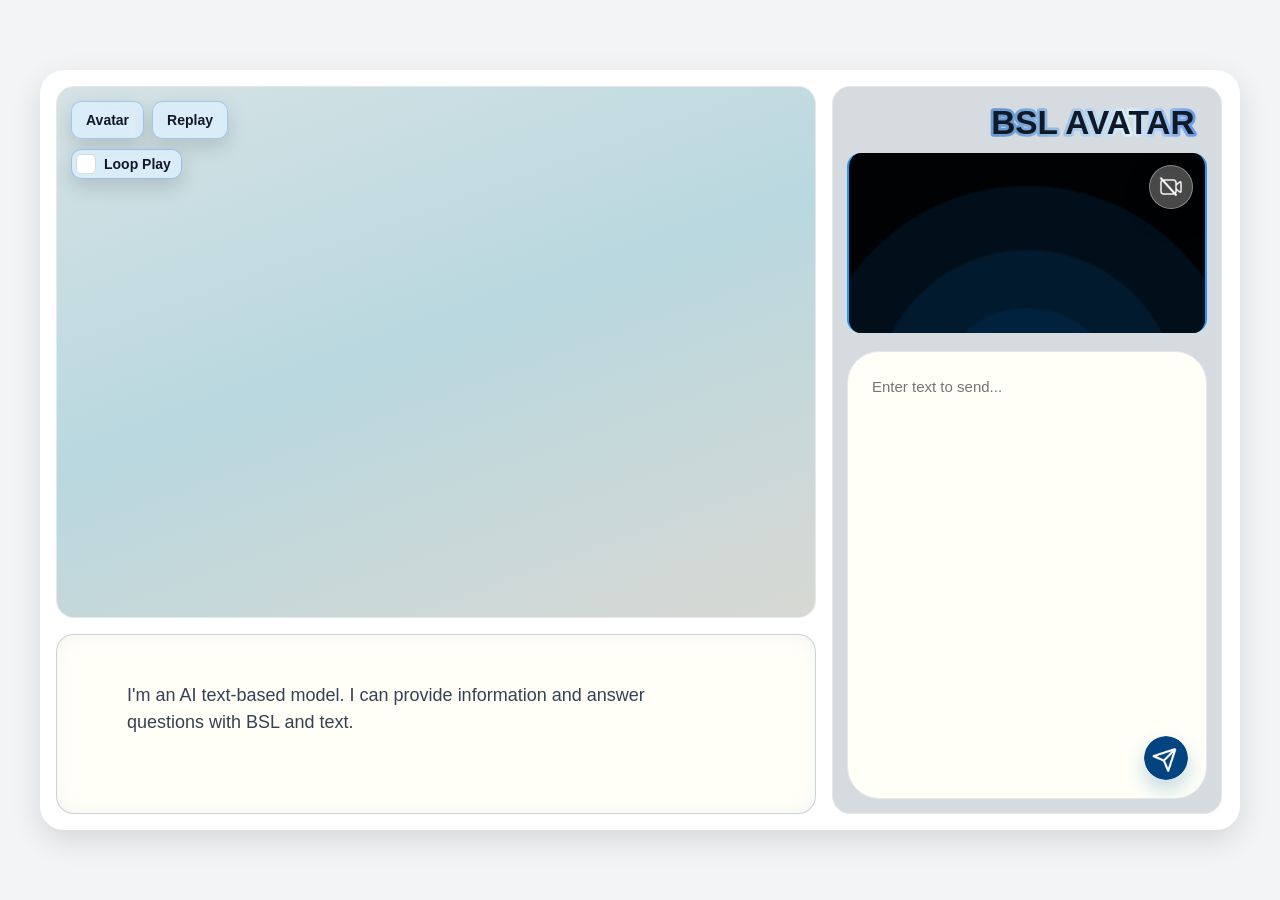
==== commit 78a74b8b: "refactor index.html" ====
--- a/templates/index.html
+++ b/templates/index.html
@@ -1,24 +1,33 @@
 <!doctype html>
-<html lang="zh-CN">
+<html lang="en">
 <head>
   <meta charset="UTF-8" />
   <meta name="viewport" content="width=device-width, initial-scale=1.0" />
-  <title>Sign Demo Frontend</title>
+  <title>BSL Avatar</title>
   <link rel="stylesheet" href="/static/css/style.css">
 </head>
 <body>
   <div class="page">
     <div class="app">
-      <div class="main">
+      <main class="main">
         <div class="panel stage">
           <div id="avatar-stage">
             <div class="avatar-controls">
-              <div class="avatar-toolbar">
+              <div
+                class="avatar-toolbar"
+                role="group"
+                aria-label="Avatar controls"
+              >
                 <button id="avatar-picker-btn" type="button">Avatar</button>
                 <button id="avatar-replay-btn" type="button">Replay</button>
               </div>
               <label class="loop-control" for="avatar-loop-btn">
-                <input id="avatar-loop-btn" class="ui-checkbox" type="checkbox" aria-label="Loop Play">
+                <input
+                  id="avatar-loop-btn"
+                  class="ui-checkbox"
+                  type="checkbox"
+                  aria-label="Loop Play"
+                >
                 <span>Loop Play</span>
               </label>
             </div>
@@ -26,23 +35,53 @@
           </div>
         </div>
 
-        <div id="subtitle-output" class="panel subtitle">I'm an AI text-based model. I can provide information and answer questions with BSL and text.</div>
-      </div>
+        <div
+          id="subtitle-output"
+          class="panel subtitle"
+          aria-live="polite"
+        >
+          I'm an AI text-based model. I can provide information and answer
+          questions with BSL and text.
+        </div>
+      </main>
 
-      <div class="sidebar">
+      <aside class="sidebar">
         <div class="card control-card">
           <div class="title" aria-label="BSL AVATAR">
             <svg class="title-svg" viewBox="0 0 360 58" role="img" aria-hidden="true">
               <defs>
-                <linearGradient id="title-edge-gradient" x1="-360" y1="0" x2="0" y2="0" gradientUnits="userSpaceOnUse">
+                <linearGradient
+                  id="title-edge-gradient"
+                  x1="-360"
+                  y1="0"
+                  x2="0"
+                  y2="0"
+                  gradientUnits="userSpaceOnUse"
+                >
                   <stop offset="0%" stop-color="#659AD3" />
                   <stop offset="38%" stop-color="#DCEFFC" />
                   <stop offset="62%" stop-color="#4583E6" />
                   <stop offset="100%" stop-color="#659AD3" />
-                  <animate attributeName="x1" values="-360;360" dur="2.4s" repeatCount="indefinite" />
-                  <animate attributeName="x2" values="0;720" dur="2.4s" repeatCount="indefinite" />
+                  <animate
+                    attributeName="x1"
+                    values="-360;360"
+                    dur="2.4s"
+                    repeatCount="indefinite"
+                  />
+                  <animate
+                    attributeName="x2"
+                    values="0;720"
+                    dur="2.4s"
+                    repeatCount="indefinite"
+                  />
                 </linearGradient>
-                <filter id="title-neon-glow" x="-30%" y="-80%" width="160%" height="260%">
+                <filter
+                  id="title-neon-glow"
+                  x="-30%"
+                  y="-80%"
+                  width="160%"
+                  height="260%"
+                >
                   <feGaussianBlur stdDeviation="1.1" result="softGlow" />
                   <feGaussianBlur stdDeviation="2.2" result="wideGlow" />
                   <feMerge>
@@ -60,11 +99,27 @@
 
           <div class="camera">
             <video id="camera-video" autoplay playsinline muted></video>
-            <button id="camera-toggle-btn" class="camera-toggle-btn" type="button" aria-label="Turn camera on"><img id="camera-toggle-icon" src="/static/src/video_off.png" alt="" /></button>
+            <button
+              id="camera-toggle-btn"
+              class="camera-toggle-btn"
+              type="button"
+              aria-label="Turn camera on"
+            >
+              <img
+                id="camera-toggle-icon"
+                src="/static/src/video_off.png"
+                alt=""
+              />
+            </button>
           </div>
 
           <div class="input-row">
-            <textarea id="text-input" placeholder="Enter text to send..." autocomplete="off"></textarea>
+            <textarea
+              id="text-input"
+              aria-label="Message"
+              placeholder="Enter text to send..."
+              autocomplete="off"
+            ></textarea>
             <button id="send-text-btn" type="button" aria-label="Send text">
               <img src="/static/src/send.png" alt="" />
             </button>
@@ -72,228 +127,26 @@
         </div>
 
         <div class="card beta-only">
-          <div class="label">状态</div>
-          <div id="camera-status" class="value">前端界面已启动</div>
+          <div class="label">Status</div>
+          <div
+            id="camera-status"
+            class="value"
+            role="status"
+            aria-live="polite"
+          >
+            Frontend interface started
+          </div>
         </div>
 
         <div class="card beta-only">
-          <div class="label">调试日志</div>
+          <div class="label">Debug Log</div>
           <div id="debug-log" class="value">Waiting for logs...</div>
         </div>
-      </div>
+      </aside>
     </div>
   </div>
 
-  <script>
-    const IS_BETA = false;
-    const appEl = document.querySelector(".app");
-    if (appEl) {
-      appEl.classList.toggle("beta-mode", IS_BETA);
-      appEl.classList.toggle("release-mode", !IS_BETA);
-    }
-
-    const debugLogEl = document.getElementById("debug-log");
-
-    function logDebug(...args) {
-      const msg = args.map(v => {
-        try {
-          if (typeof v === "string") return v;
-          return JSON.stringify(v);
-        } catch {
-          return String(v);
-        }
-      }).join(" ");
-
-      console.log("[INDEX]", ...args);
-
-      if (debugLogEl) {
-        debugLogEl.textContent += "\\n" + msg;
-        debugLogEl.scrollTop = debugLogEl.scrollHeight;
-      }
-    }
-
-    if (debugLogEl) {
-      debugLogEl.textContent = "index.html loaded";
-    }
-    logDebug("index.html loaded");
-    logDebug("href =", window.location.href);
-
-
-    const avatarPickerBtn = document.getElementById("avatar-picker-btn");
-    const avatarReplayBtn = document.getElementById("avatar-replay-btn");
-    const avatarLoopBtn = document.getElementById("avatar-loop-btn");
-    const avatarPopover = document.getElementById("avatar-popover");
-    const AVATAR_MODEL_STORAGE_KEY = "sign-demo-avatar-model";
-
-    function normalizeAvatarModelPath(model) {
-      if (!model) return "";
-      return model.startsWith("/") ? model : `/models/${model}`;
-    }
-
-    function getStoredAvatarModelPath() {
-      try {
-        return window.localStorage.getItem(AVATAR_MODEL_STORAGE_KEY) || "";
-      } catch {
-        return "";
-      }
-    }
-
-    function setAvatarPopoverOpen(isOpen) {
-      if (!avatarPopover || !avatarPickerBtn) return;
-      avatarPopover.classList.toggle("open", isOpen);
-      avatarPopover.setAttribute("aria-hidden", String(!isOpen));
-      avatarPickerBtn.setAttribute("aria-expanded", String(isOpen));
-    }
-
-    function renderAvatarChoices(avatars) {
-      if (!avatarPopover) return;
-
-      avatarPopover.replaceChildren();
-
-      const storedModelPath = getStoredAvatarModelPath();
-
-      Object.entries(avatars).forEach(([avatarId, avatar]) => {
-        const choice = document.createElement("button");
-        choice.className = "avatar-choice";
-        choice.type = "button";
-        const modelPath = normalizeAvatarModelPath(avatar.model);
-
-        const snapshotPath = normalizeAvatarModelPath(avatar.snapshot);
-        const label = avatar.label || avatarId;
-
-        choice.dataset.avatar = avatarId;
-        choice.dataset.model = avatar.model || "";
-        choice.dataset.snapshot = avatar.snapshot || "";
-        choice.setAttribute("aria-label", label);
-
-        if (snapshotPath) {
-          const image = document.createElement("img");
-          image.className = "avatar-choice-img";
-          image.src = snapshotPath;
-          image.alt = "";
-          image.loading = "lazy";
-          choice.appendChild(image);
-        }
-
-        if (storedModelPath ? modelPath === storedModelPath : avatar.default) {
-          choice.classList.add("active");
-        }
-
-        choice.addEventListener("click", async () => {
-          setAvatarPopoverOpen(false);
-
-          if (!window.switchAvatarModel) {
-            logDebug("avatar switch failed = switchAvatarModel is not ready");
-            return;
-          }
-
-          try {
-            logDebug("avatar switch requested =", avatarId, modelPath);
-            const switched = await window.switchAvatarModel(modelPath);
-
-            if (switched === false) {
-              return;
-            }
-
-            avatarPopover.querySelectorAll(".avatar-choice").forEach((item) => {
-              item.classList.remove("active");
-            });
-            choice.classList.add("active");
-            try {
-              window.localStorage.setItem(AVATAR_MODEL_STORAGE_KEY, modelPath);
-            } catch {}
-            logDebug("avatar switched =", avatarId, avatar.model);
-          } catch (error) {
-            logDebug("avatar switch failed =", String(error));
-          }
-        });
-
-        avatarPopover.appendChild(choice);
-      });
-    }
-
-    async function loadAvatarChoices() {
-      try {
-        const response = await fetch("/models/avatars.json", { cache: "no-store" });
-        if (!response.ok) {
-          throw new Error(`avatars.json HTTP ${response.status}`);
-        }
-
-        const avatars = await response.json();
-        renderAvatarChoices(avatars);
-        logDebug("avatar choices loaded =", Object.keys(avatars).join(", "));
-      } catch (error) {
-        logDebug("avatar choices failed =", String(error));
-      }
-    }
-
-    if (avatarPickerBtn && avatarPopover) {
-      avatarPickerBtn.setAttribute("aria-haspopup", "true");
-      avatarPickerBtn.setAttribute("aria-expanded", "false");
-
-      avatarPickerBtn.addEventListener("click", (event) => {
-        event.stopPropagation();
-        setAvatarPopoverOpen(!avatarPopover.classList.contains("open"));
-      });
-
-      avatarPopover.addEventListener("click", (event) => {
-        event.stopPropagation();
-      });
-
-      document.addEventListener("click", () => {
-        setAvatarPopoverOpen(false);
-      });
-
-      loadAvatarChoices();
-    }
-
-
-    if (avatarReplayBtn) {
-      avatarReplayBtn.addEventListener("click", (event) => {
-        event.stopPropagation();
-        setAvatarPopoverOpen(false);
-
-        if (window.resetAnimationPlayback) {
-          window.resetAnimationPlayback();
-          logDebug("avatar animation replayed");
-        } else {
-          logDebug("avatar replay failed = resetAnimationPlayback is not ready");
-        }
-      });
-    }
-
-    function syncLoopButtonState() {
-      if (!avatarLoopBtn) return;
-
-      const enabled = window.getAnimationLoopEnabled ? window.getAnimationLoopEnabled() : false;
-      avatarLoopBtn.checked = enabled;
-    }
-
-    if (avatarLoopBtn) {
-      avatarLoopBtn.addEventListener("change", (event) => {
-        event.stopPropagation();
-        setAvatarPopoverOpen(false);
-
-        if (window.setAnimationLoopEnabled) {
-          const enabled = window.setAnimationLoopEnabled(avatarLoopBtn.checked);
-          syncLoopButtonState();
-          logDebug("avatar loop enabled =", enabled);
-        } else {
-          logDebug("avatar loop toggle failed = loop API is not ready");
-        }
-      });
-
-      syncLoopButtonState();
-    }
-
-    window.addEventListener("error", (e) => {
-      logDebug("window error:", e.message, "@", e.filename + ":" + e.lineno);
-    });
-
-    window.addEventListener("unhandledrejection", (e) => {
-      logDebug("unhandled rejection:", String(e.reason));
-    });
-  </script>
+  <script src="/static/js/ui.js?v=20260712"></script>
 
   <script src="/js/three.min.js"></script>
   <script>
@@ -325,4 +178,4 @@
     logDebug("avatar.js module tag added");
   </script>
 </body>
-</html>+</html>
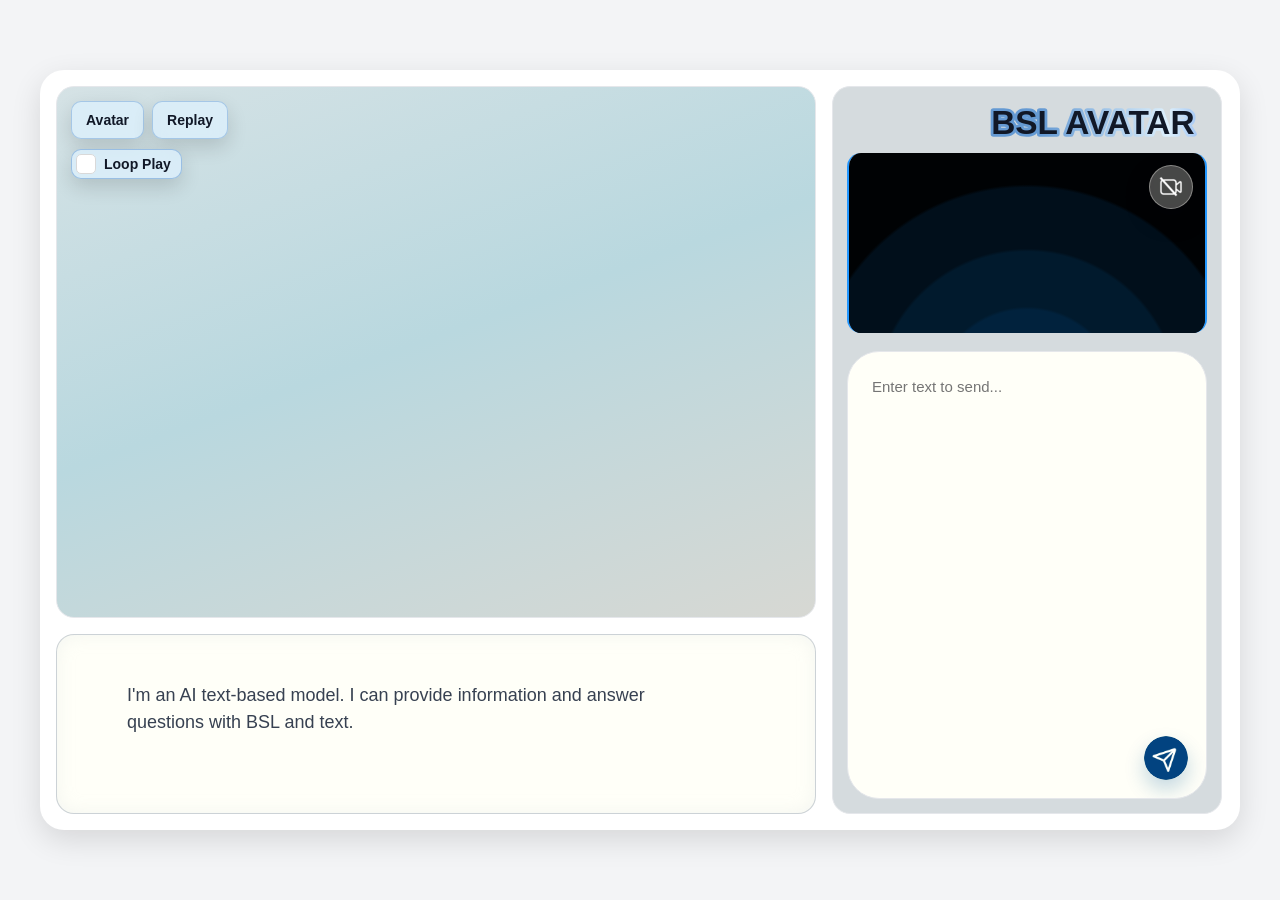
==== commit 0276fd39: "refactor text_input.js" ====
--- a/templates/index.html
+++ b/templates/index.html
@@ -1,4 +1,10 @@
 <!doctype html>
+<!--
+  Defines the frontend page structure for the BSL Avatar application,
+  including the avatar display, avatar controls, camera preview, text input,
+  subtitles, and diagnostic panels. Visual styling is provided by style.css,
+  while interaction and animation behavior is provided by the loaded scripts.
+-->
 <html lang="en">
 <head>
   <meta charset="UTF-8" />
@@ -149,33 +155,10 @@
   <script src="/static/js/ui.js?v=20260712"></script>
 
   <script src="/js/three.min.js"></script>
-  <script>
-    logDebug("three.min.js tag executed");
-    logDebug("window.THREE exists =", !!window.THREE);
-    if (window.THREE) {
-      logDebug("THREE.REVISION =", window.THREE.REVISION);
-    }
-  </script>
-
   <script src="/js/GLTFLoader.js"></script>
-  <script>
-    logDebug("GLTFLoader.js tag executed");
-    logDebug("THREE.GLTFLoader exists =", !!(window.THREE && window.THREE.GLTFLoader));
-  </script>
-
   <script type="module" src="/camera.js?v=camera-only-20260624"></script>
-  <script>
-    logDebug("camera.js module tag added");
-  </script>
-
   <script type="module" src="/text_input.js?v=loop-toggle-live-20260625"></script>
-  <script>
-    logDebug("text_input.js module tag added");
-  </script>
-
   <script type="module" src="/avatar.js?v=loop-toggle-live-20260625"></script>
-  <script>
-    logDebug("avatar.js module tag added");
-  </script>
+  <script src="/static/js/diagnostics.js?v=20260712"></script>
 </body>
 </html>
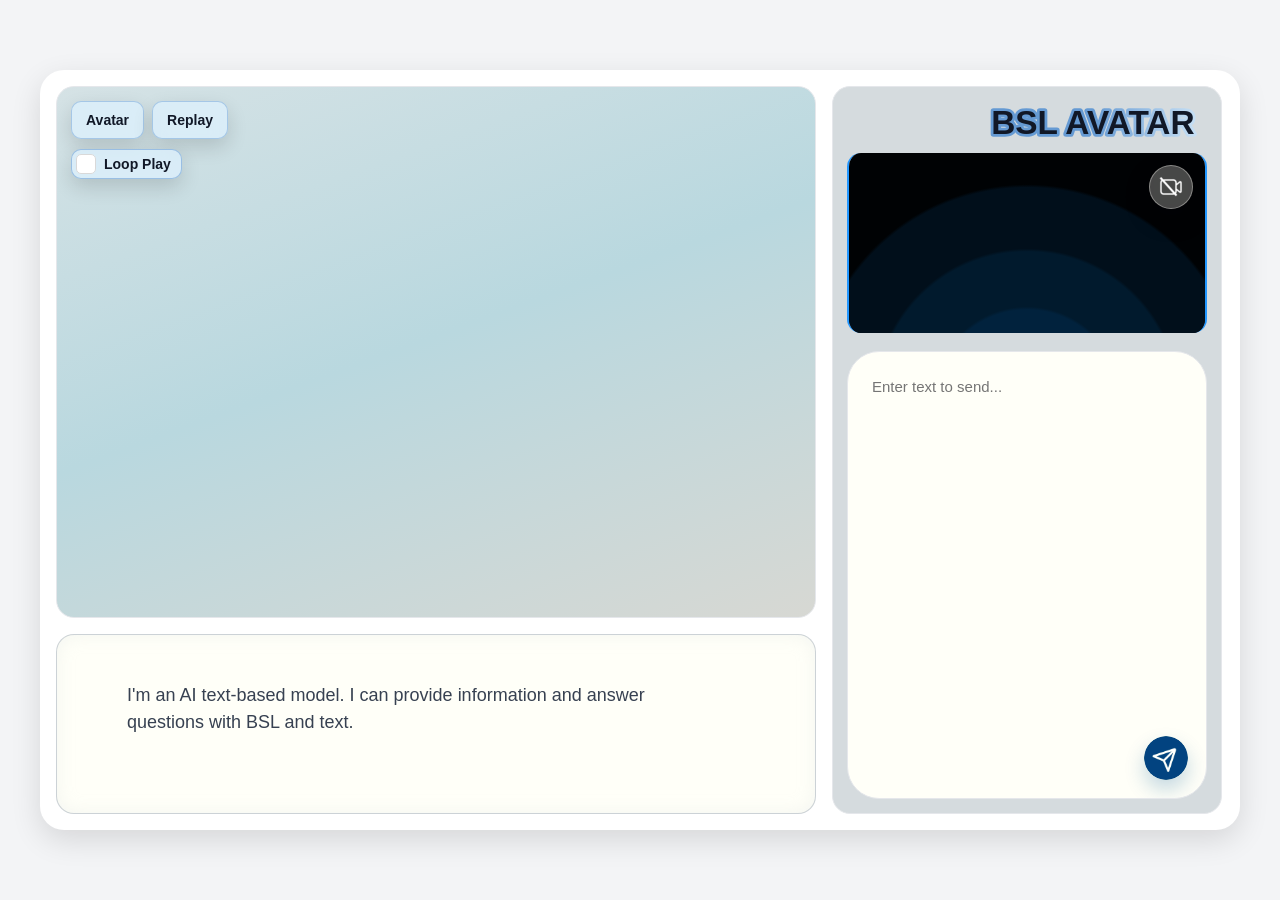
==== commit 59eb493f: "cleanup js related folder structure" ====
--- a/templates/index.html
+++ b/templates/index.html
@@ -156,9 +156,18 @@
 
   <script src="/js/three.min.js"></script>
   <script src="/js/GLTFLoader.js"></script>
-  <script type="module" src="/camera.js?v=camera-only-20260624"></script>
-  <script type="module" src="/text_input.js?v=loop-toggle-live-20260625"></script>
-  <script type="module" src="/avatar.js?v=loop-toggle-live-20260625"></script>
+  <script
+    type="module"
+    src="/static/js/camera.js?v=camera-only-20260624"
+  ></script>
+  <script
+    type="module"
+    src="/static/js/text_input.js?v=loop-toggle-live-20260625"
+  ></script>
+  <script
+    type="module"
+    src="/static/js/avatar.js?v=loop-toggle-live-20260625"
+  ></script>
   <script src="/static/js/diagnostics.js?v=20260712"></script>
 </body>
 </html>
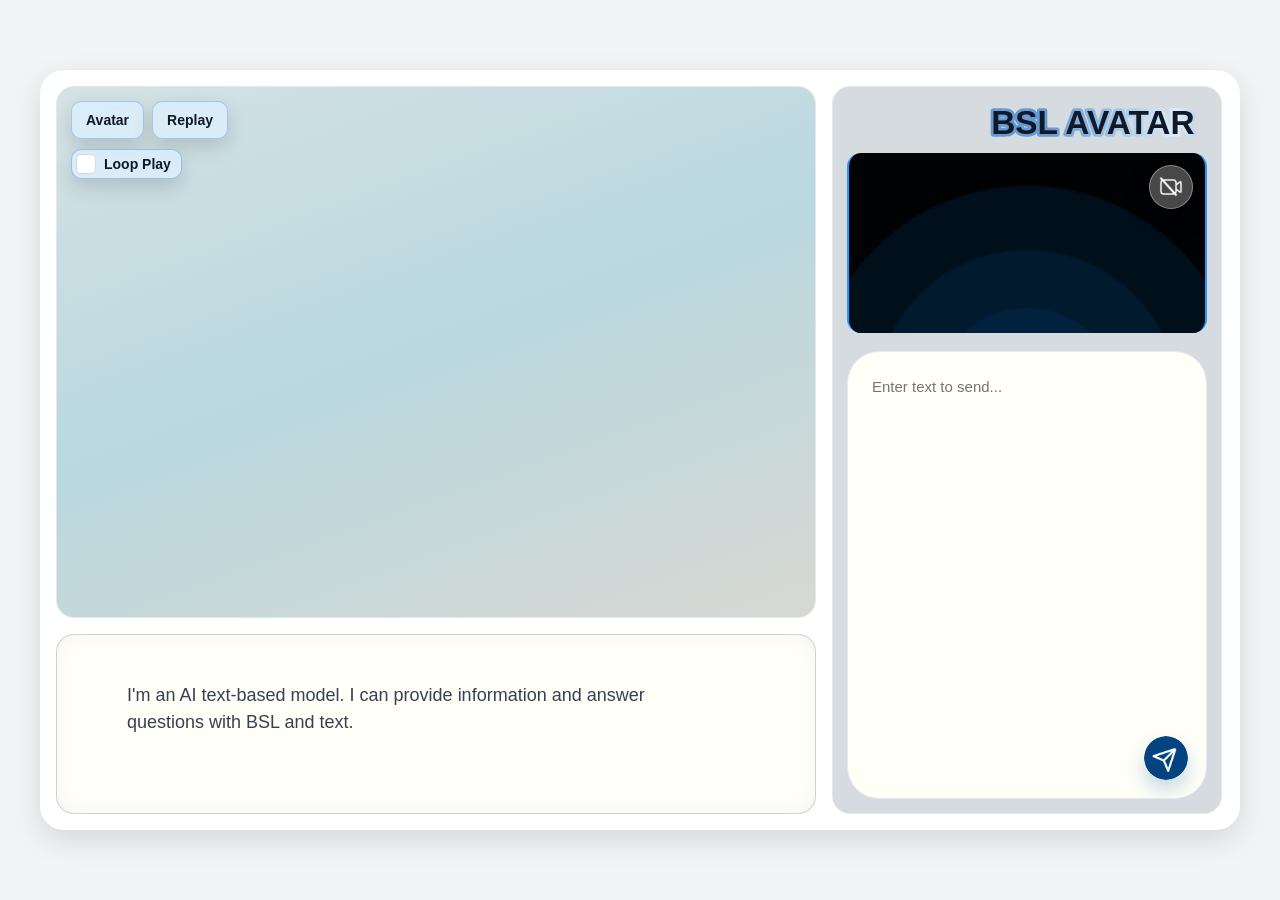
==== commit f7ade034: "remove unused model parts and rig bones" ====
--- a/templates/index.html
+++ b/templates/index.html
@@ -152,7 +152,7 @@
     </div>
   </div>
 
-  <script src="/static/js/ui.js?v=20260712"></script>
+  <script src="/static/js/ui.js?v=model-cache-disabled-20260713"></script>
 
   <script src="/js/three.min.js"></script>
   <script src="/js/GLTFLoader.js"></script>
@@ -166,7 +166,7 @@
   ></script>
   <script
     type="module"
-    src="/static/js/avatar.js?v=loop-toggle-live-20260625"
+    src="/static/js/avatar.js?v=hips-alignment-20260713"
   ></script>
   <script src="/static/js/diagnostics.js?v=20260712"></script>
 </body>
